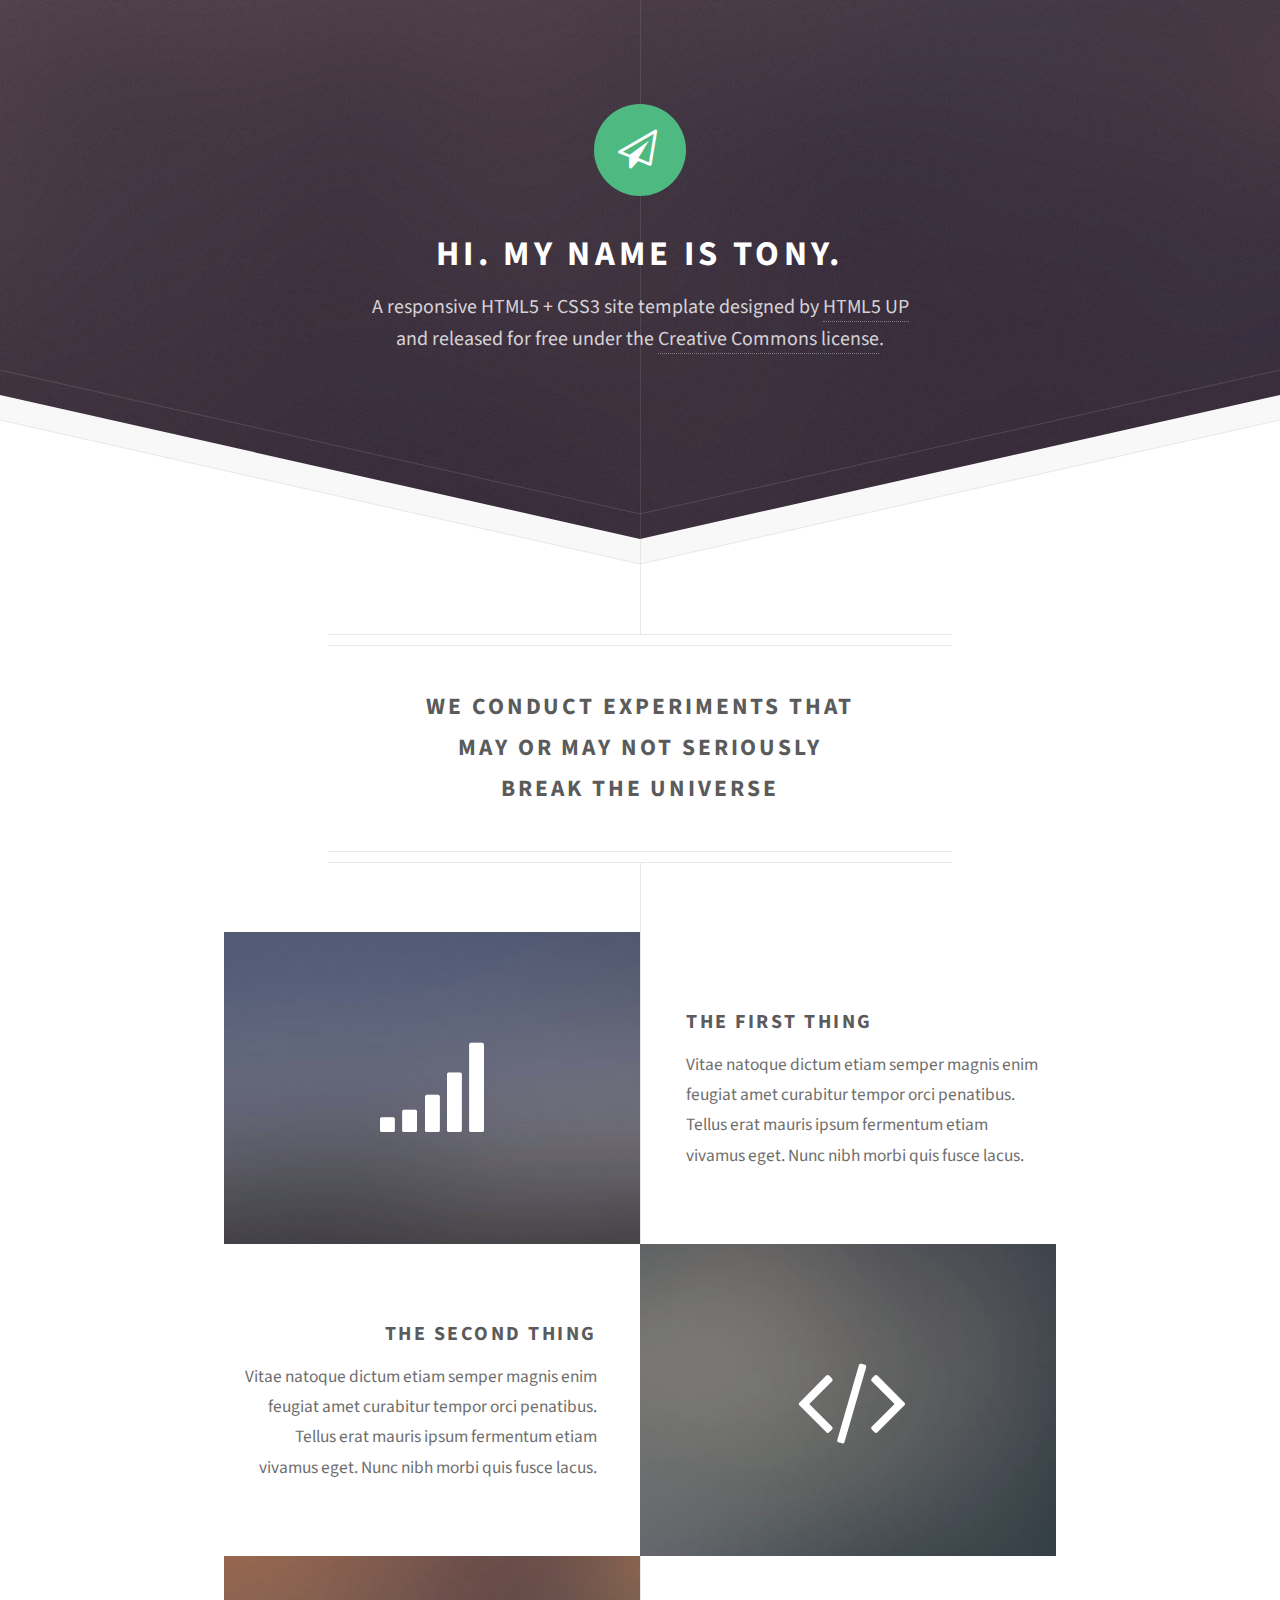
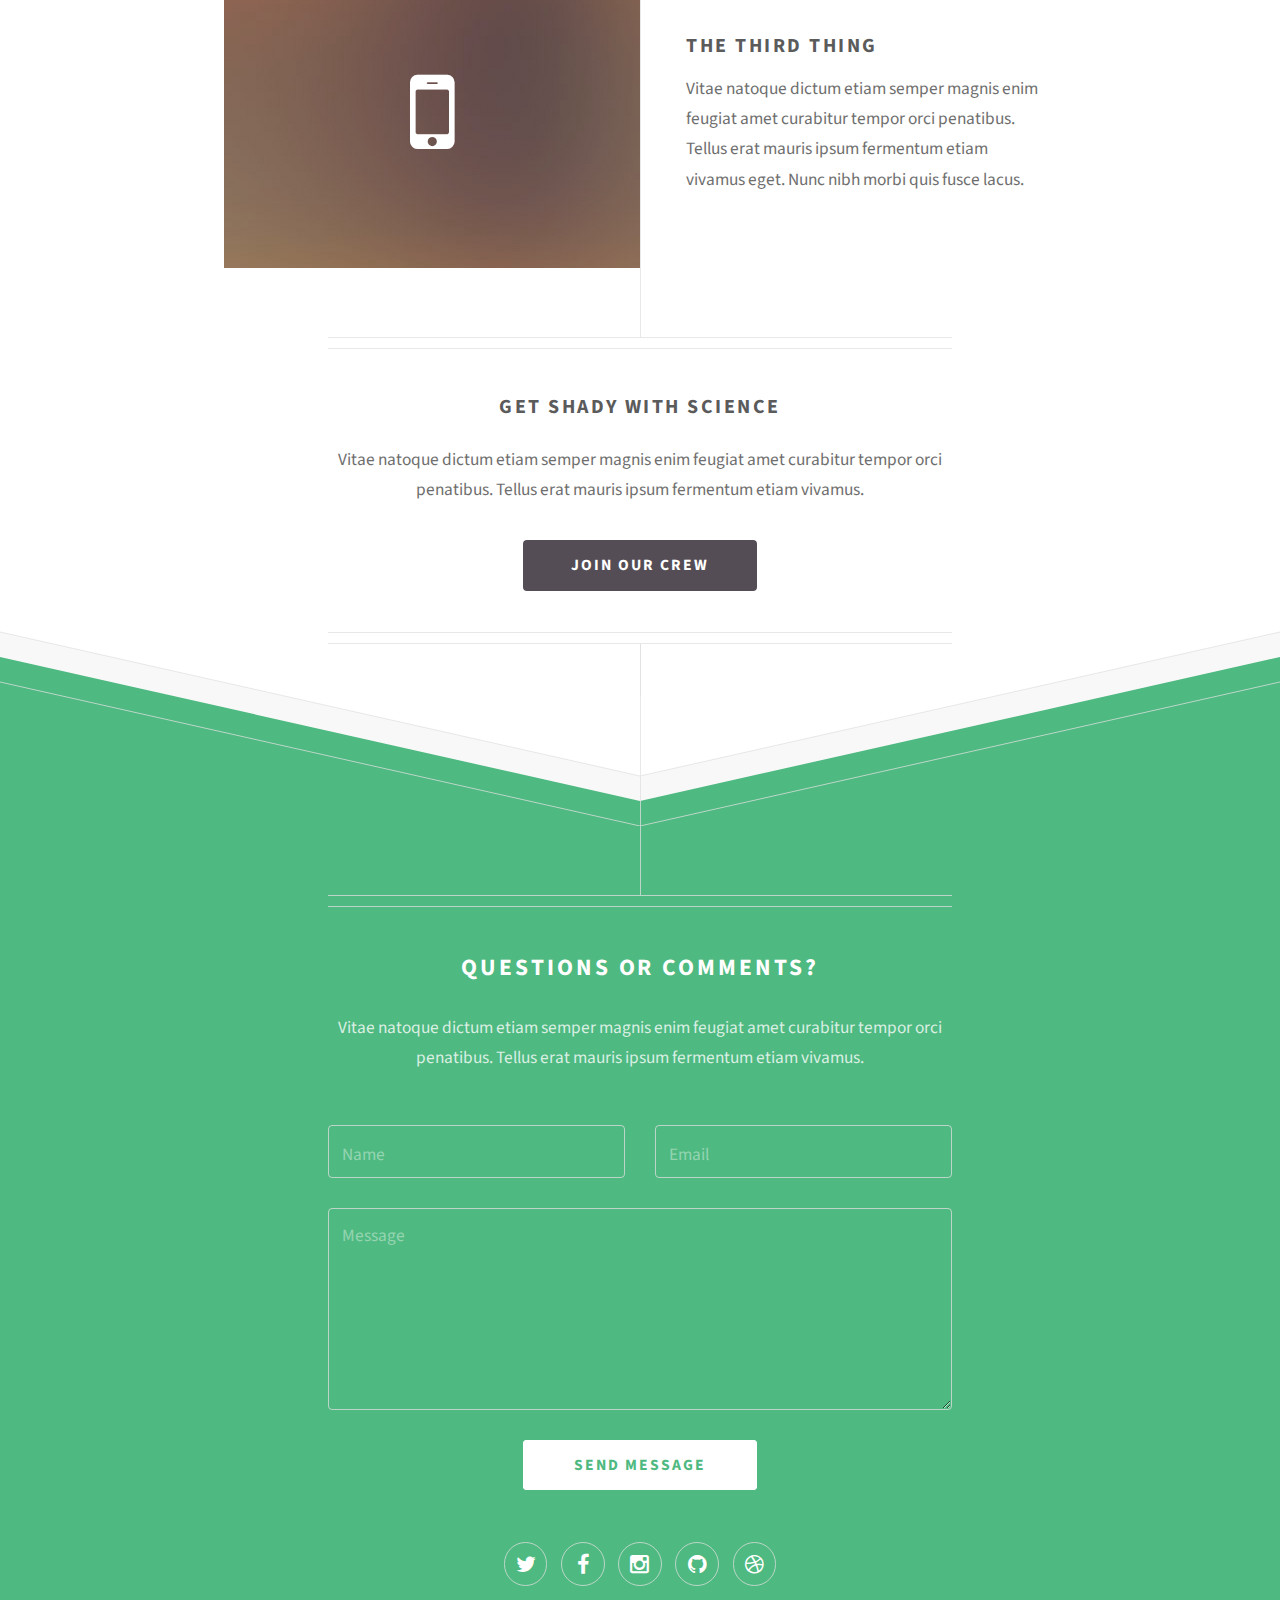
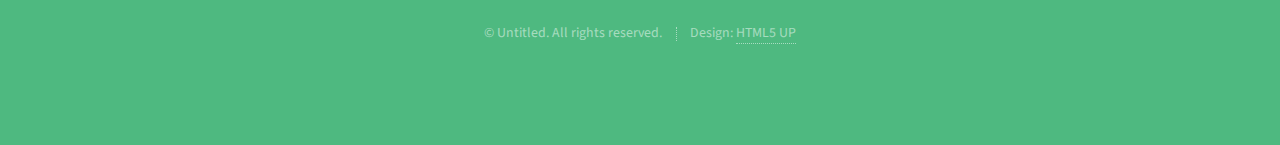
==== template/html5up-directive/index.html @ 20852377 "new theme folder" ====
<!DOCTYPE HTML>
<!--
	Directive by HTML5 UP
	html5up.net | @n33co
	Free for personal and commercial use under the CCA 3.0 license (html5up.net/license)
-->
<html>
	<head>
		<title>Tony Mu | Developer Who Cares</title>
		<meta charset="utf-8" />
		<meta name="viewport" content="width=device-width, initial-scale=1" />
		<!--[if lte IE 8]><script src="assets/js/ie/html5shiv.js"></script><![endif]-->
		<link rel="stylesheet" href="assets/css/main.css" />
		<!--[if lte IE 8]><link rel="stylesheet" href="assets/css/ie8.css" /><![endif]-->
	</head>
	<body>

		<!-- Header -->
			<div id="header">
				<span class="logo icon fa-paper-plane-o"></span>
				<h1>Hi. My name is Tony.</h1>
				<p>A responsive HTML5 + CSS3 site template designed by <a href="http://html5up.net">HTML5 UP</a>
				<br />
				and released for free under the <a href="http://html5up.net/license">Creative Commons license</a>.</p>
			</div>

		<!-- Main -->
			<div id="main">

				<header class="major container 75%">
					<h2>We conduct experiments that
					<br />
					may or may not seriously
					<br />
					break the universe</h2>
					<!--
					<p>Tellus erat mauris ipsum fermentum<br />
					etiam vivamus nunc nibh morbi.</p>
					-->
				</header>

				<div class="box alt container">
					<section class="feature left">
						<a href="#" class="image icon fa-signal"><img src="images/pic01.jpg" alt="" /></a>
						<div class="content">
							<h3>The First Thing</h3>
							<p>Vitae natoque dictum etiam semper magnis enim feugiat amet curabitur tempor orci penatibus. Tellus erat mauris ipsum fermentum etiam vivamus eget. Nunc nibh morbi quis fusce lacus.</p>
						</div>
					</section>
					<section class="feature right">
						<a href="#" class="image icon fa-code"><img src="images/pic02.jpg" alt="" /></a>
						<div class="content">
							<h3>The Second Thing</h3>
							<p>Vitae natoque dictum etiam semper magnis enim feugiat amet curabitur tempor orci penatibus. Tellus erat mauris ipsum fermentum etiam vivamus eget. Nunc nibh morbi quis fusce lacus.</p>
						</div>
					</section>
					<section class="feature left">
						<a href="#" class="image icon fa-mobile"><img src="images/pic03.jpg" alt="" /></a>
						<div class="content">
							<h3>The Third Thing</h3>
							<p>Vitae natoque dictum etiam semper magnis enim feugiat amet curabitur tempor orci penatibus. Tellus erat mauris ipsum fermentum etiam vivamus eget. Nunc nibh morbi quis fusce lacus.</p>
						</div>
					</section>
				</div>

				<!--
				<div class="box container">
					<header>
						<h2>A lot of generic stuff</h2>
					</header>
					<section>
						<header>
							<h3>Paragraph</h3>
							<p>This is the subtitle for this particular heading</p>
						</header>
						<p>Phasellus nisl nisl, varius id <sup>porttitor sed pellentesque</sup> ac orci. Pellentesque
						habitant <strong>strong</strong> tristique <b>bold</b> et netus <i>italic</i> malesuada <em>emphasized</em> ac turpis egestas. Morbi
						leo suscipit ut. Praesent <sub>id turpis vitae</sub> turpis pretium ultricies. Vestibulum sit
						amet risus elit.</p>
					</section>
					<section>
						<header>
							<h3>Blockquote</h3>
						</header>
						<blockquote>Fringilla nisl. Donec accumsan interdum nisi, quis tincidunt felis sagittis eget.
						tempus euismod. Vestibulum ante ipsum primis in faucibus.</blockquote>
					</section>
					<section>
						<header>
							<h3>Divider</h3>
						</header>
						<p>Donec consectetur vestibulum dolor et pulvinar. Etiam vel felis enim, at viverra
						ligula. Ut porttitor sagittis lorem, quis eleifend nisi ornare vel. Praesent nec orci
						facilisis leo magna. Cras sit amet urna eros, id egestas urna. Quisque aliquam
						tempus euismod. Vestibulum ante ipsum primis in faucibus orci luctus et ultrices
						posuere cubilia.</p>
						<hr />
						<p>Donec consectetur vestibulum dolor et pulvinar. Etiam vel felis enim, at viverra
						ligula. Ut porttitor sagittis lorem, quis eleifend nisi ornare vel. Praesent nec orci
						facilisis leo magna. Cras sit amet urna eros, id egestas urna. Quisque aliquam
						tempus euismod. Vestibulum ante ipsum primis in faucibus orci luctus et ultrices
						posuere cubilia.</p>
					</section>
					<section>
						<header>
							<h3>Unordered List</h3>
						</header>
						<ul class="default">
							<li>Donec consectetur vestibulum dolor et pulvinar. Etiam vel felis enim, at viverra ligula. Ut porttitor sagittis lorem, quis eleifend nisi ornare vel.</li>
							<li>Donec consectetur vestibulum dolor et pulvinar. Etiam vel felis enim, at viverra ligula. Ut porttitor sagittis lorem, quis eleifend nisi ornare vel.</li>
							<li>Donec consectetur vestibulum dolor et pulvinar. Etiam vel felis enim, at viverra ligula. Ut porttitor sagittis lorem, quis eleifend nisi ornare vel.</li>
							<li>Donec consectetur vestibulum dolor et pulvinar. Etiam vel felis enim, at viverra ligula. Ut porttitor sagittis lorem, quis eleifend nisi ornare vel.</li>
						</ul>
					</section>
					<section>
						<header>
							<h3>Ordered List</h3>
						</header>
						<ol class="default">
							<li>Donec consectetur vestibulum dolor et pulvinar. Etiam vel felis enim, at viverra ligula. Ut porttitor sagittis lorem, quis eleifend nisi ornare vel.</li>
							<li>Donec consectetur vestibulum dolor et pulvinar. Etiam vel felis enim, at viverra ligula. Ut porttitor sagittis lorem, quis eleifend nisi ornare vel.</li>
							<li>Donec consectetur vestibulum dolor et pulvinar. Etiam vel felis enim, at viverra ligula. Ut porttitor sagittis lorem, quis eleifend nisi ornare vel.</li>
							<li>Donec consectetur vestibulum dolor et pulvinar. Etiam vel felis enim, at viverra ligula. Ut porttitor sagittis lorem, quis eleifend nisi ornare vel.</li>
						</ol>
					</section>
					<section>
						<header>
							<h3>Table</h3>
						</header>
						<div class="table-wrapper">
							<table class="default">
								<thead>
									<tr>
										<th>ID</th>
										<th>Name</th>
										<th>Description</th>
										<th>Price</th>
									</tr>
								</thead>
								<tbody>
									<tr>
										<td>45815</td>
										<td>Something</td>
										<td>Ut porttitor sagittis lorem, quis eleifend nisi ornare vel.</td>
										<td>29.99</td>
									</tr>
									<tr>
										<td>24524</td>
										<td>Nothing</td>
										<td>Ut porttitor sagittis lorem, quis eleifend nisi ornare vel.</td>
										<td>19.99</td>
									</tr>
									<tr>
										<td>45815</td>
										<td>Something</td>
										<td>Ut porttitor sagittis lorem, quis eleifend nisi ornare vel.</td>
										<td>29.99</td>
									</tr>
									<tr>
										<td>24524</td>
										<td>Nothing</td>
										<td>Ut porttitor sagittis lorem, quis eleifend nisi ornare vel.</td>
										<td>19.99</td>
									</tr>
								</tbody>
								<tfoot>
									<tr>
										<td colspan="3"></td>
										<td>100.00</td>
									</tr>
								</tfoot>
							</table>
						</div>
					</section>
					<section>
						<header>
							<h3>Form</h3>
						</header>
						<form method="post" action="#">
							<div class="row">
								<div class="6u 12u(mobilep)">
									<label for="name">Name</label>
									<input class="text" type="text" name="name" id="name" value="" placeholder="John Doe" />
								</div>
								<div class="6u 12u(mobilep)">
									<label for="email">Email</label>
									<input class="text" type="text" name="email" id="email" value="" placeholder="johndoe@domain.tld" />
								</div>
							</div>
							<div class="row">
								<div class="12u">
									<label for="subject">Subject</label>
									<input class="text" type="text" name="subject" id="subject" value="" placeholder="Enter your subject" />
								</div>
							</div>
							<div class="row">
								<div class="12u">
									<label for="subject">Message</label>
									<textarea name="message" id="message" placeholder="Enter your message" rows="6"></textarea>
								</div>
							</div>
							<div class="row">
								<div class="12u">
									<ul class="actions">
										<li><input type="submit" value="Send" /></li>
										<li><input type="reset" value="Reset" class="alt" /></li>
									</ul>
								</div>
							</div>
						</form>
					</section>
				</div>
				-->

				<footer class="major container 75%">
					<h3>Get shady with science</h3>
					<p>Vitae natoque dictum etiam semper magnis enim feugiat amet curabitur tempor orci penatibus. Tellus erat mauris ipsum fermentum etiam vivamus.</p>
					<ul class="actions">
						<li><a href="#" class="button">Join our crew</a></li>
					</ul>
				</footer>

			</div>

		<!-- Footer -->
			<div id="footer">
				<div class="container 75%">

					<header class="major last">
						<h2>Questions or comments?</h2>
					</header>

					<p>Vitae natoque dictum etiam semper magnis enim feugiat amet curabitur tempor
					orci penatibus. Tellus erat mauris ipsum fermentum etiam vivamus.</p>

					<form method="post" action="#">
						<div class="row">
							<div class="6u 12u(mobilep)">
								<input type="text" name="name" placeholder="Name" />
							</div>
							<div class="6u 12u(mobilep)">
								<input type="email" name="email" placeholder="Email" />
							</div>
						</div>
						<div class="row">
							<div class="12u">
								<textarea name="message" placeholder="Message" rows="6"></textarea>
							</div>
						</div>
						<div class="row">
							<div class="12u">
								<ul class="actions">
									<li><input type="submit" value="Send Message" /></li>
								</ul>
							</div>
						</div>
					</form>

					<ul class="icons">
						<li><a href="#" class="icon fa-twitter"><span class="label">Twitter</span></a></li>
						<li><a href="#" class="icon fa-facebook"><span class="label">Facebook</span></a></li>
						<li><a href="#" class="icon fa-instagram"><span class="label">Instagram</span></a></li>
						<li><a href="#" class="icon fa-github"><span class="label">Github</span></a></li>
						<li><a href="#" class="icon fa-dribbble"><span class="label">Dribbble</span></a></li>
					</ul>

					<ul class="copyright">
						<li>&copy; Untitled. All rights reserved.</li><li>Design: <a href="http://html5up.net">HTML5 UP</a></li>
					</ul>

				</div>
			</div>

		<!-- Scripts -->
			<script src="assets/js/jquery.min.js"></script>
			<script src="assets/js/skel.min.js"></script>
			<script src="assets/js/util.js"></script>
			<!--[if lte IE 8]><script src="assets/js/ie/respond.min.js"></script><![endif]-->
			<script src="assets/js/main.js"></script>

	</body>
</html>
---- template/html5up-directive/assets/css/main.css ----
@import url("font-awesome.min.css");
@import url("http://fonts.googleapis.com/css?family=Source+Sans+Pro:300,300italic,400,400italic,600,600italic,700,700italic");

/*
	Directive by HTML5 UP
	html5up.net | @n33co
	Free for personal and commercial use under the CCA 3.0 license (html5up.net/license)
*/

/* Reset */

	html, body, div, span, applet, object, iframe, h1, h2, h3, h4, h5, h6, p, blockquote, pre, a, abbr, acronym, address, big, cite, code, del, dfn, em, img, ins, kbd, q, s, samp, small, strike, strong, sub, sup, tt, var, b, u, i, center, dl, dt, dd, ol, ul, li, fieldset, form, label, legend, table, caption, tbody, tfoot, thead, tr, th, td, article, aside, canvas, details, embed, figure, figcaption, footer, header, hgroup, menu, nav, output, ruby, section, summary, time, mark, audio, video {
		margin: 0;
		padding: 0;
		border: 0;
		font-size: 100%;
		font: inherit;
		vertical-align: baseline;
	}

	article, aside, details, figcaption, figure, footer, header, hgroup, menu, nav, section {
		display: block;
	}

	body {
		line-height: 1;
	}

	ol, ul {
		list-style: none;
	}

	blockquote, q {
		quotes: none;
	}

	blockquote:before, blockquote:after, q:before, q:after {
		content: '';
		content: none;
	}

	table {
		border-collapse: collapse;
		border-spacing: 0;
	}

	body {
		-webkit-text-size-adjust: none;
	}

/* Box Model */

	*, *:before, *:after {
		-moz-box-sizing: border-box;
		-webkit-box-sizing: border-box;
		box-sizing: border-box;
	}

/* Containers */

	.container {
		margin-left: auto;
		margin-right: auto;
	}

	.container.\31 25\25 {
		width: 100%;
		max-width: 63.75em;
		min-width: 51em;
	}

	.container.\37 5\25 {
		width: 38.25em;
	}

	.container.\35 0\25 {
		width: 25.5em;
	}

	.container.\32 5\25 {
		width: 12.75em;
	}

	.container {
		width: 51em;
	}

	@media screen and (max-width: 1680px) {

		.container.\31 25\25 {
			width: 100%;
			max-width: 63.75em;
			min-width: 51em;
		}

		.container.\37 5\25 {
			width: 38.25em;
		}

		.container.\35 0\25 {
			width: 25.5em;
		}

		.container.\32 5\25 {
			width: 12.75em;
		}

		.container {
			width: 51em;
		}

	}

	@media screen and (max-width: 1280px) {

		.container.\31 25\25 {
			width: 100%;
			max-width: 60em;
			min-width: 48em;
		}

		.container.\37 5\25 {
			width: 36em;
		}

		.container.\35 0\25 {
			width: 24em;
		}

		.container.\32 5\25 {
			width: 12em;
		}

		.container {
			width: 48em;
		}

	}

	@media screen and (max-width: 980px) {

		.container.\31 25\25 {
			width: 100%;
			max-width: 118.75%;
			min-width: 95%;
		}

		.container.\37 5\25 {
			width: 71.25%;
		}

		.container.\35 0\25 {
			width: 47.5%;
		}

		.container.\32 5\25 {
			width: 23.75%;
		}

		.container {
			width: 95%;
		}

	}

	@media screen and (max-width: 840px) {

		.container.\31 25\25 {
			width: 100%;
			max-width: 118.75%;
			min-width: 95%;
		}

		.container.\37 5\25 {
			width: 71.25%;
		}

		.container.\35 0\25 {
			width: 47.5%;
		}

		.container.\32 5\25 {
			width: 23.75%;
		}

		.container {
			width: 95% !important;
		}

	}

	@media screen and (max-width: 736px) {

		.container.\31 25\25 {
			width: 100%;
			max-width: 112.5%;
			min-width: 90%;
		}

		.container.\37 5\25 {
			width: 67.5%;
		}

		.container.\35 0\25 {
			width: 45%;
		}

		.container.\32 5\25 {
			width: 22.5%;
		}

		.container {
			width: 90% !important;
		}

	}

	@media screen and (max-width: 480px) {

		.container.\31 25\25 {
			width: 100%;
			max-width: 125%;
			min-width: 100%;
		}

		.container.\37 5\25 {
			width: 75%;
		}

		.container.\35 0\25 {
			width: 50%;
		}

		.container.\32 5\25 {
			width: 25%;
		}

		.container {
			width: 100% !important;
		}

	}

/* Grid */

	.row {
		border-bottom: solid 1px transparent;
		-moz-box-sizing: border-box;
		-webkit-box-sizing: border-box;
		box-sizing: border-box;
	}

	.row > * {
		float: left;
		-moz-box-sizing: border-box;
		-webkit-box-sizing: border-box;
		box-sizing: border-box;
	}

	.row:after, .row:before {
		content: '';
		display: block;
		clear: both;
		height: 0;
	}

	.row.uniform > * > :first-child {
		margin-top: 0;
	}

	.row.uniform > * > :last-child {
		margin-bottom: 0;
	}

	.row.\30 \25 > * {
		padding: 0px 0 0 0px;
	}

	.row.\30 \25 {
		margin: 0px 0 -1px 0px;
	}

	.row.uniform.\30 \25 > * {
		padding: 0px 0 0 0px;
	}

	.row.uniform.\30 \25 {
		margin: 0px 0 -1px 0px;
	}

	.row > * {
		padding: 30px 0 0 30px;
	}

	.row {
		margin: -30px 0 -1px -30px;
	}

	.row.uniform > * {
		padding: 30px 0 0 30px;
	}

	.row.uniform {
		margin: -30px 0 -1px -30px;
	}

	.row.\32 00\25 > * {
		padding: 60px 0 0 60px;
	}

	.row.\32 00\25 {
		margin: -60px 0 -1px -60px;
	}

	.row.uniform.\32 00\25 > * {
		padding: 60px 0 0 60px;
	}

	.row.uniform.\32 00\25 {
		margin: -60px 0 -1px -60px;
	}

	.row.\31 50\25 > * {
		padding: 45px 0 0 45px;
	}

	.row.\31 50\25 {
		margin: -45px 0 -1px -45px;
	}

	.row.uniform.\31 50\25 > * {
		padding: 45px 0 0 45px;
	}

	.row.uniform.\31 50\25 {
		margin: -45px 0 -1px -45px;
	}

	.row.\35 0\25 > * {
		padding: 15px 0 0 15px;
	}

	.row.\35 0\25 {
		margin: -15px 0 -1px -15px;
	}

	.row.uniform.\35 0\25 > * {
		padding: 15px 0 0 15px;
	}

	.row.uniform.\35 0\25 {
		margin: -15px 0 -1px -15px;
	}

	.row.\32 5\25 > * {
		padding: 7.5px 0 0 7.5px;
	}

	.row.\32 5\25 {
		margin: -7.5px 0 -1px -7.5px;
	}

	.row.uniform.\32 5\25 > * {
		padding: 7.5px 0 0 7.5px;
	}

	.row.uniform.\32 5\25 {
		margin: -7.5px 0 -1px -7.5px;
	}

	.\31 2u, .\31 2u\24 {
		width: 100%;
		clear: none;
		margin-left: 0;
	}

	.\31 1u, .\31 1u\24 {
		width: 91.6666666667%;
		clear: none;
		margin-left: 0;
	}

	.\31 0u, .\31 0u\24 {
		width: 83.3333333333%;
		clear: none;
		margin-left: 0;
	}

	.\39 u, .\39 u\24 {
		width: 75%;
		clear: none;
		margin-left: 0;
	}

	.\38 u, .\38 u\24 {
		width: 66.6666666667%;
		clear: none;
		margin-left: 0;
	}

	.\37 u, .\37 u\24 {
		width: 58.3333333333%;
		clear: none;
		margin-left: 0;
	}

	.\36 u, .\36 u\24 {
		width: 50%;
		clear: none;
		margin-left: 0;
	}

	.\35 u, .\35 u\24 {
		width: 41.6666666667%;
		clear: none;
		margin-left: 0;
	}

	.\34 u, .\34 u\24 {
		width: 33.3333333333%;
		clear: none;
		margin-left: 0;
	}

	.\33 u, .\33 u\24 {
		width: 25%;
		clear: none;
		margin-left: 0;
	}

	.\32 u, .\32 u\24 {
		width: 16.6666666667%;
		clear: none;
		margin-left: 0;
	}

	.\31 u, .\31 u\24 {
		width: 8.3333333333%;
		clear: none;
		margin-left: 0;
	}

	.\31 2u\24 + *,
	.\31 1u\24 + *,
	.\31 0u\24 + *,
	.\39 u\24 + *,
	.\38 u\24 + *,
	.\37 u\24 + *,
	.\36 u\24 + *,
	.\35 u\24 + *,
	.\34 u\24 + *,
	.\33 u\24 + *,
	.\32 u\24 + *,
	.\31 u\24 + * {
		clear: left;
	}

	.\-11u {
		margin-left: 91.66667%;
	}

	.\-10u {
		margin-left: 83.33333%;
	}

	.\-9u {
		margin-left: 75%;
	}

	.\-8u {
		margin-left: 66.66667%;
	}

	.\-7u {
		margin-left: 58.33333%;
	}

	.\-6u {
		margin-left: 50%;
	}

	.\-5u {
		margin-left: 41.66667%;
	}

	.\-4u {
		margin-left: 33.33333%;
	}

	.\-3u {
		margin-left: 25%;
	}

	.\-2u {
		margin-left: 16.66667%;
	}

	.\-1u {
		margin-left: 8.33333%;
	}

	@media screen and (max-width: 1680px) {

		.row > * {
			padding: 30px 0 0 30px;
		}

		.row {
			margin: -30px 0 -1px -30px;
		}

		.row.uniform > * {
			padding: 30px 0 0 30px;
		}

		.row.uniform {
			margin: -30px 0 -1px -30px;
		}

		.row.\32 00\25 > * {
			padding: 60px 0 0 60px;
		}

		.row.\32 00\25 {
			margin: -60px 0 -1px -60px;
		}

		.row.uniform.\32 00\25 > * {
			padding: 60px 0 0 60px;
		}

		.row.uniform.\32 00\25 {
			margin: -60px 0 -1px -60px;
		}

		.row.\31 50\25 > * {
			padding: 45px 0 0 45px;
		}

		.row.\31 50\25 {
			margin: -45px 0 -1px -45px;
		}

		.row.uniform.\31 50\25 > * {
			padding: 45px 0 0 45px;
		}

		.row.uniform.\31 50\25 {
			margin: -45px 0 -1px -45px;
		}

		.row.\35 0\25 > * {
			padding: 15px 0 0 15px;
		}

		.row.\35 0\25 {
			margin: -15px 0 -1px -15px;
		}

		.row.uniform.\35 0\25 > * {
			padding: 15px 0 0 15px;
		}

		.row.uniform.\35 0\25 {
			margin: -15px 0 -1px -15px;
		}

		.row.\32 5\25 > * {
			padding: 7.5px 0 0 7.5px;
		}

		.row.\32 5\25 {
			margin: -7.5px 0 -1px -7.5px;
		}

		.row.uniform.\32 5\25 > * {
			padding: 7.5px 0 0 7.5px;
		}

		.row.uniform.\32 5\25 {
			margin: -7.5px 0 -1px -7.5px;
		}

		.\31 2u\28wide\29, .\31 2u\24\28wide\29 {
			width: 100%;
			clear: none;
			margin-left: 0;
		}

		.\31 1u\28wide\29, .\31 1u\24\28wide\29 {
			width: 91.6666666667%;
			clear: none;
			margin-left: 0;
		}

		.\31 0u\28wide\29, .\31 0u\24\28wide\29 {
			width: 83.3333333333%;
			clear: none;
			margin-left: 0;
		}

		.\39 u\28wide\29, .\39 u\24\28wide\29 {
			width: 75%;
			clear: none;
			margin-left: 0;
		}

		.\38 u\28wide\29, .\38 u\24\28wide\29 {
			width: 66.6666666667%;
			clear: none;
			margin-left: 0;
		}

		.\37 u\28wide\29, .\37 u\24\28wide\29 {
			width: 58.3333333333%;
			clear: none;
			margin-left: 0;
		}

		.\36 u\28wide\29, .\36 u\24\28wide\29 {
			width: 50%;
			clear: none;
			margin-left: 0;
		}

		.\35 u\28wide\29, .\35 u\24\28wide\29 {
			width: 41.6666666667%;
			clear: none;
			margin-left: 0;
		}

		.\34 u\28wide\29, .\34 u\24\28wide\29 {
			width: 33.3333333333%;
			clear: none;
			margin-left: 0;
		}

		.\33 u\28wide\29, .\33 u\24\28wide\29 {
			width: 25%;
			clear: none;
			margin-left: 0;
		}

		.\32 u\28wide\29, .\32 u\24\28wide\29 {
			width: 16.6666666667%;
			clear: none;
			margin-left: 0;
		}

		.\31 u\28wide\29, .\31 u\24\28wide\29 {
			width: 8.3333333333%;
			clear: none;
			margin-left: 0;
		}

		.\31 2u\24\28wide\29 + *,
		.\31 1u\24\28wide\29 + *,
		.\31 0u\24\28wide\29 + *,
		.\39 u\24\28wide\29 + *,
		.\38 u\24\28wide\29 + *,
		.\37 u\24\28wide\29 + *,
		.\36 u\24\28wide\29 + *,
		.\35 u\24\28wide\29 + *,
		.\34 u\24\28wide\29 + *,
		.\33 u\24\28wide\29 + *,
		.\32 u\24\28wide\29 + *,
		.\31 u\24\28wide\29 + * {
			clear: left;
		}

		.\-11u\28wide\29 {
			margin-left: 91.66667%;
		}

		.\-10u\28wide\29 {
			margin-left: 83.33333%;
		}

		.\-9u\28wide\29 {
			margin-left: 75%;
		}

		.\-8u\28wide\29 {
			margin-left: 66.66667%;
		}

		.\-7u\28wide\29 {
			margin-left: 58.33333%;
		}

		.\-6u\28wide\29 {
			margin-left: 50%;
		}

		.\-5u\28wide\29 {
			margin-left: 41.66667%;
		}

		.\-4u\28wide\29 {
			margin-left: 33.33333%;
		}

		.\-3u\28wide\29 {
			margin-left: 25%;
		}

		.\-2u\28wide\29 {
			margin-left: 16.66667%;
		}

		.\-1u\28wide\29 {
			margin-left: 8.33333%;
		}

	}

	@media screen and (max-width: 1280px) {

		.row > * {
			padding: 30px 0 0 30px;
		}

		.row {
			margin: -30px 0 -1px -30px;
		}

		.row.uniform > * {
			padding: 30px 0 0 30px;
		}

		.row.uniform {
			margin: -30px 0 -1px -30px;
		}

		.row.\32 00\25 > * {
			padding: 60px 0 0 60px;
		}

		.row.\32 00\25 {
			margin: -60px 0 -1px -60px;
		}

		.row.uniform.\32 00\25 > * {
			padding: 60px 0 0 60px;
		}

		.row.uniform.\32 00\25 {
			margin: -60px 0 -1px -60px;
		}

		.row.\31 50\25 > * {
			padding: 45px 0 0 45px;
		}

		.row.\31 50\25 {
			margin: -45px 0 -1px -45px;
		}

		.row.uniform.\31 50\25 > * {
			padding: 45px 0 0 45px;
		}

		.row.uniform.\31 50\25 {
			margin: -45px 0 -1px -45px;
		}

		.row.\35 0\25 > * {
			padding: 15px 0 0 15px;
		}

		.row.\35 0\25 {
			margin: -15px 0 -1px -15px;
		}

		.row.uniform.\35 0\25 > * {
			padding: 15px 0 0 15px;
		}

		.row.uniform.\35 0\25 {
			margin: -15px 0 -1px -15px;
		}

		.row.\32 5\25 > * {
			padding: 7.5px 0 0 7.5px;
		}

		.row.\32 5\25 {
			margin: -7.5px 0 -1px -7.5px;
		}

		.row.uniform.\32 5\25 > * {
			padding: 7.5px 0 0 7.5px;
		}

		.row.uniform.\32 5\25 {
			margin: -7.5px 0 -1px -7.5px;
		}

		.\31 2u\28normal\29, .\31 2u\24\28normal\29 {
			width: 100%;
			clear: none;
			margin-left: 0;
		}

		.\31 1u\28normal\29, .\31 1u\24\28normal\29 {
			width: 91.6666666667%;
			clear: none;
			margin-left: 0;
		}

		.\31 0u\28normal\29, .\31 0u\24\28normal\29 {
			width: 83.3333333333%;
			clear: none;
			margin-left: 0;
		}

		.\39 u\28normal\29, .\39 u\24\28normal\29 {
			width: 75%;
			clear: none;
			margin-left: 0;
		}

		.\38 u\28normal\29, .\38 u\24\28normal\29 {
			width: 66.6666666667%;
			clear: none;
			margin-left: 0;
		}

		.\37 u\28normal\29, .\37 u\24\28normal\29 {
			width: 58.3333333333%;
			clear: none;
			margin-left: 0;
		}

		.\36 u\28normal\29, .\36 u\24\28normal\29 {
			width: 50%;
			clear: none;
			margin-left: 0;
		}

		.\35 u\28normal\29, .\35 u\24\28normal\29 {
			width: 41.6666666667%;
			clear: none;
			margin-left: 0;
		}

		.\34 u\28normal\29, .\34 u\24\28normal\29 {
			width: 33.3333333333%;
			clear: none;
			margin-left: 0;
		}

		.\33 u\28normal\29, .\33 u\24\28normal\29 {
			width: 25%;
			clear: none;
			margin-left: 0;
		}

		.\32 u\28normal\29, .\32 u\24\28normal\29 {
			width: 16.6666666667%;
			clear: none;
			margin-left: 0;
		}

		.\31 u\28normal\29, .\31 u\24\28normal\29 {
			width: 8.3333333333%;
			clear: none;
			margin-left: 0;
		}

		.\31 2u\24\28normal\29 + *,
		.\31 1u\24\28normal\29 + *,
		.\31 0u\24\28normal\29 + *,
		.\39 u\24\28normal\29 + *,
		.\38 u\24\28normal\29 + *,
		.\37 u\24\28normal\29 + *,
		.\36 u\24\28normal\29 + *,
		.\35 u\24\28normal\29 + *,
		.\34 u\24\28normal\29 + *,
		.\33 u\24\28normal\29 + *,
		.\32 u\24\28normal\29 + *,
		.\31 u\24\28normal\29 + * {
			clear: left;
		}

		.\-11u\28normal\29 {
			margin-left: 91.66667%;
		}

		.\-10u\28normal\29 {
			margin-left: 83.33333%;
		}

		.\-9u\28normal\29 {
			margin-left: 75%;
		}

		.\-8u\28normal\29 {
			margin-left: 66.66667%;
		}

		.\-7u\28normal\29 {
			margin-left: 58.33333%;
		}

		.\-6u\28normal\29 {
			margin-left: 50%;
		}

		.\-5u\28normal\29 {
			margin-left: 41.66667%;
		}

		.\-4u\28normal\29 {
			margin-left: 33.33333%;
		}

		.\-3u\28normal\29 {
			margin-left: 25%;
		}

		.\-2u\28normal\29 {
			margin-left: 16.66667%;
		}

		.\-1u\28normal\29 {
			margin-left: 8.33333%;
		}

	}

	@media screen and (max-width: 980px) {

		.row > * {
			padding: 30px 0 0 30px;
		}

		.row {
			margin: -30px 0 -1px -30px;
		}

		.row.uniform > * {
			padding: 30px 0 0 30px;
		}

		.row.uniform {
			margin: -30px 0 -1px -30px;
		}

		.row.\32 00\25 > * {
			padding: 60px 0 0 60px;
		}

		.row.\32 00\25 {
			margin: -60px 0 -1px -60px;
		}

		.row.uniform.\32 00\25 > * {
			padding: 60px 0 0 60px;
		}

		.row.uniform.\32 00\25 {
			margin: -60px 0 -1px -60px;
		}

		.row.\31 50\25 > * {
			padding: 45px 0 0 45px;
		}

		.row.\31 50\25 {
			margin: -45px 0 -1px -45px;
		}

		.row.uniform.\31 50\25 > * {
			padding: 45px 0 0 45px;
		}

		.row.uniform.\31 50\25 {
			margin: -45px 0 -1px -45px;
		}

		.row.\35 0\25 > * {
			padding: 15px 0 0 15px;
		}

		.row.\35 0\25 {
			margin: -15px 0 -1px -15px;
		}

		.row.uniform.\35 0\25 > * {
			padding: 15px 0 0 15px;
		}

		.row.uniform.\35 0\25 {
			margin: -15px 0 -1px -15px;
		}

		.row.\32 5\25 > * {
			padding: 7.5px 0 0 7.5px;
		}

		.row.\32 5\25 {
			margin: -7.5px 0 -1px -7.5px;
		}

		.row.uniform.\32 5\25 > * {
			padding: 7.5px 0 0 7.5px;
		}

		.row.uniform.\32 5\25 {
			margin: -7.5px 0 -1px -7.5px;
		}

		.\31 2u\28narrow\29, .\31 2u\24\28narrow\29 {
			width: 100%;
			clear: none;
			margin-left: 0;
		}

		.\31 1u\28narrow\29, .\31 1u\24\28narrow\29 {
			width: 91.6666666667%;
			clear: none;
			margin-left: 0;
		}

		.\31 0u\28narrow\29, .\31 0u\24\28narrow\29 {
			width: 83.3333333333%;
			clear: none;
			margin-left: 0;
		}

		.\39 u\28narrow\29, .\39 u\24\28narrow\29 {
			width: 75%;
			clear: none;
			margin-left: 0;
		}

		.\38 u\28narrow\29, .\38 u\24\28narrow\29 {
			width: 66.6666666667%;
			clear: none;
			margin-left: 0;
		}

		.\37 u\28narrow\29, .\37 u\24\28narrow\29 {
			width: 58.3333333333%;
			clear: none;
			margin-left: 0;
		}

		.\36 u\28narrow\29, .\36 u\24\28narrow\29 {
			width: 50%;
			clear: none;
			margin-left: 0;
		}

		.\35 u\28narrow\29, .\35 u\24\28narrow\29 {
			width: 41.6666666667%;
			clear: none;
			margin-left: 0;
		}

		.\34 u\28narrow\29, .\34 u\24\28narrow\29 {
			width: 33.3333333333%;
			clear: none;
			margin-left: 0;
		}

		.\33 u\28narrow\29, .\33 u\24\28narrow\29 {
			width: 25%;
			clear: none;
			margin-left: 0;
		}

		.\32 u\28narrow\29, .\32 u\24\28narrow\29 {
			width: 16.6666666667%;
			clear: none;
			margin-left: 0;
		}

		.\31 u\28narrow\29, .\31 u\24\28narrow\29 {
			width: 8.3333333333%;
			clear: none;
			margin-left: 0;
		}

		.\31 2u\24\28narrow\29 + *,
		.\31 1u\24\28narrow\29 + *,
		.\31 0u\24\28narrow\29 + *,
		.\39 u\24\28narrow\29 + *,
		.\38 u\24\28narrow\29 + *,
		.\37 u\24\28narrow\29 + *,
		.\36 u\24\28narrow\29 + *,
		.\35 u\24\28narrow\29 + *,
		.\34 u\24\28narrow\29 + *,
		.\33 u\24\28narrow\29 + *,
		.\32 u\24\28narrow\29 + *,
		.\31 u\24\28narrow\29 + * {
			clear: left;
		}

		.\-11u\28narrow\29 {
			margin-left: 91.66667%;
		}

		.\-10u\28narrow\29 {
			margin-left: 83.33333%;
		}

		.\-9u\28narrow\29 {
			margin-left: 75%;
		}

		.\-8u\28narrow\29 {
			margin-left: 66.66667%;
		}

		.\-7u\28narrow\29 {
			margin-left: 58.33333%;
		}

		.\-6u\28narrow\29 {
			margin-left: 50%;
		}

		.\-5u\28narrow\29 {
			margin-left: 41.66667%;
		}

		.\-4u\28narrow\29 {
			margin-left: 33.33333%;
		}

		.\-3u\28narrow\29 {
			margin-left: 25%;
		}

		.\-2u\28narrow\29 {
			margin-left: 16.66667%;
		}

		.\-1u\28narrow\29 {
			margin-left: 8.33333%;
		}

	}

	@media screen and (max-width: 840px) {

		.row > * {
			padding: 20px 0 0 20px;
		}

		.row {
			margin: -20px 0 -1px -20px;
		}

		.row.uniform > * {
			padding: 20px 0 0 20px;
		}

		.row.uniform {
			margin: -20px 0 -1px -20px;
		}

		.row.\32 00\25 > * {
			padding: 40px 0 0 40px;
		}

		.row.\32 00\25 {
			margin: -40px 0 -1px -40px;
		}

		.row.uniform.\32 00\25 > * {
			padding: 40px 0 0 40px;
		}

		.row.uniform.\32 00\25 {
			margin: -40px 0 -1px -40px;
		}

		.row.\31 50\25 > * {
			padding: 30px 0 0 30px;
		}

		.row.\31 50\25 {
			margin: -30px 0 -1px -30px;
		}

		.row.uniform.\31 50\25 > * {
			padding: 30px 0 0 30px;
		}

		.row.uniform.\31 50\25 {
			margin: -30px 0 -1px -30px;
		}

		.row.\35 0\25 > * {
			padding: 10px 0 0 10px;
		}

		.row.\35 0\25 {
			margin: -10px 0 -1px -10px;
		}

		.row.uniform.\35 0\25 > * {
			padding: 10px 0 0 10px;
		}

		.row.uniform.\35 0\25 {
			margin: -10px 0 -1px -10px;
		}

		.row.\32 5\25 > * {
			padding: 5px 0 0 5px;
		}

		.row.\32 5\25 {
			margin: -5px 0 -1px -5px;
		}

		.row.uniform.\32 5\25 > * {
			padding: 5px 0 0 5px;
		}

		.row.uniform.\32 5\25 {
			margin: -5px 0 -1px -5px;
		}

		.\31 2u\28narrower\29, .\31 2u\24\28narrower\29 {
			width: 100%;
			clear: none;
			margin-left: 0;
		}

		.\31 1u\28narrower\29, .\31 1u\24\28narrower\29 {
			width: 91.6666666667%;
			clear: none;
			margin-left: 0;
		}

		.\31 0u\28narrower\29, .\31 0u\24\28narrower\29 {
			width: 83.3333333333%;
			clear: none;
			margin-left: 0;
		}

		.\39 u\28narrower\29, .\39 u\24\28narrower\29 {
			width: 75%;
			clear: none;
			margin-left: 0;
		}

		.\38 u\28narrower\29, .\38 u\24\28narrower\29 {
			width: 66.6666666667%;
			clear: none;
			margin-left: 0;
		}

		.\37 u\28narrower\29, .\37 u\24\28narrower\29 {
			width: 58.3333333333%;
			clear: none;
			margin-left: 0;
		}

		.\36 u\28narrower\29, .\36 u\24\28narrower\29 {
			width: 50%;
			clear: none;
			margin-left: 0;
		}

		.\35 u\28narrower\29, .\35 u\24\28narrower\29 {
			width: 41.6666666667%;
			clear: none;
			margin-left: 0;
		}

		.\34 u\28narrower\29, .\34 u\24\28narrower\29 {
			width: 33.3333333333%;
			clear: none;
			margin-left: 0;
		}

		.\33 u\28narrower\29, .\33 u\24\28narrower\29 {
			width: 25%;
			clear: none;
			margin-left: 0;
		}

		.\32 u\28narrower\29, .\32 u\24\28narrower\29 {
			width: 16.6666666667%;
			clear: none;
			margin-left: 0;
		}

		.\31 u\28narrower\29, .\31 u\24\28narrower\29 {
			width: 8.3333333333%;
			clear: none;
			margin-left: 0;
		}

		.\31 2u\24\28narrower\29 + *,
		.\31 1u\24\28narrower\29 + *,
		.\31 0u\24\28narrower\29 + *,
		.\39 u\24\28narrower\29 + *,
		.\38 u\24\28narrower\29 + *,
		.\37 u\24\28narrower\29 + *,
		.\36 u\24\28narrower\29 + *,
		.\35 u\24\28narrower\29 + *,
		.\34 u\24\28narrower\29 + *,
		.\33 u\24\28narrower\29 + *,
		.\32 u\24\28narrower\29 + *,
		.\31 u\24\28narrower\29 + * {
			clear: left;
		}

		.\-11u\28narrower\29 {
			margin-left: 91.66667%;
		}

		.\-10u\28narrower\29 {
			margin-left: 83.33333%;
		}

		.\-9u\28narrower\29 {
			margin-left: 75%;
		}

		.\-8u\28narrower\29 {
			margin-left: 66.66667%;
		}

		.\-7u\28narrower\29 {
			margin-left: 58.33333%;
		}

		.\-6u\28narrower\29 {
			margin-left: 50%;
		}

		.\-5u\28narrower\29 {
			margin-left: 41.66667%;
		}

		.\-4u\28narrower\29 {
			margin-left: 33.33333%;
		}

		.\-3u\28narrower\29 {
			margin-left: 25%;
		}

		.\-2u\28narrower\29 {
			margin-left: 16.66667%;
		}

		.\-1u\28narrower\29 {
			margin-left: 8.33333%;
		}

	}

	@media screen and (max-width: 736px) {

		.row > * {
			padding: 20px 0 0 20px;
		}

		.row {
			margin: -20px 0 -1px -20px;
		}

		.row.uniform > * {
			padding: 20px 0 0 20px;
		}

		.row.uniform {
			margin: -20px 0 -1px -20px;
		}

		.row.\32 00\25 > * {
			padding: 40px 0 0 40px;
		}

		.row.\32 00\25 {
			margin: -40px 0 -1px -40px;
		}

		.row.uniform.\32 00\25 > * {
			padding: 40px 0 0 40px;
		}

		.row.uniform.\32 00\25 {
			margin: -40px 0 -1px -40px;
		}

		.row.\31 50\25 > * {
			padding: 30px 0 0 30px;
		}

		.row.\31 50\25 {
			margin: -30px 0 -1px -30px;
		}

		.row.uniform.\31 50\25 > * {
			padding: 30px 0 0 30px;
		}

		.row.uniform.\31 50\25 {
			margin: -30px 0 -1px -30px;
		}

		.row.\35 0\25 > * {
			padding: 10px 0 0 10px;
		}

		.row.\35 0\25 {
			margin: -10px 0 -1px -10px;
		}

		.row.uniform.\35 0\25 > * {
			padding: 10px 0 0 10px;
		}

		.row.uniform.\35 0\25 {
			margin: -10px 0 -1px -10px;
		}

		.row.\32 5\25 > * {
			padding: 5px 0 0 5px;
		}

		.row.\32 5\25 {
			margin: -5px 0 -1px -5px;
		}

		.row.uniform.\32 5\25 > * {
			padding: 5px 0 0 5px;
		}

		.row.uniform.\32 5\25 {
			margin: -5px 0 -1px -5px;
		}

		.\31 2u\28mobile\29, .\31 2u\24\28mobile\29 {
			width: 100%;
			clear: none;
			margin-left: 0;
		}

		.\31 1u\28mobile\29, .\31 1u\24\28mobile\29 {
			width: 91.6666666667%;
			clear: none;
			margin-left: 0;
		}

		.\31 0u\28mobile\29, .\31 0u\24\28mobile\29 {
			width: 83.3333333333%;
			clear: none;
			margin-left: 0;
		}

		.\39 u\28mobile\29, .\39 u\24\28mobile\29 {
			width: 75%;
			clear: none;
			margin-left: 0;
		}

		.\38 u\28mobile\29, .\38 u\24\28mobile\29 {
			width: 66.6666666667%;
			clear: none;
			margin-left: 0;
		}

		.\37 u\28mobile\29, .\37 u\24\28mobile\29 {
			width: 58.3333333333%;
			clear: none;
			margin-left: 0;
		}

		.\36 u\28mobile\29, .\36 u\24\28mobile\29 {
			width: 50%;
			clear: none;
			margin-left: 0;
		}

		.\35 u\28mobile\29, .\35 u\24\28mobile\29 {
			width: 41.6666666667%;
			clear: none;
			margin-left: 0;
		}

		.\34 u\28mobile\29, .\34 u\24\28mobile\29 {
			width: 33.3333333333%;
			clear: none;
			margin-left: 0;
		}

		.\33 u\28mobile\29, .\33 u\24\28mobile\29 {
			width: 25%;
			clear: none;
			margin-left: 0;
		}

		.\32 u\28mobile\29, .\32 u\24\28mobile\29 {
			width: 16.6666666667%;
			clear: none;
			margin-left: 0;
		}

		.\31 u\28mobile\29, .\31 u\24\28mobile\29 {
			width: 8.3333333333%;
			clear: none;
			margin-left: 0;
		}

		.\31 2u\24\28mobile\29 + *,
		.\31 1u\24\28mobile\29 + *,
		.\31 0u\24\28mobile\29 + *,
		.\39 u\24\28mobile\29 + *,
		.\38 u\24\28mobile\29 + *,
		.\37 u\24\28mobile\29 + *,
		.\36 u\24\28mobile\29 + *,
		.\35 u\24\28mobile\29 + *,
		.\34 u\24\28mobile\29 + *,
		.\33 u\24\28mobile\29 + *,
		.\32 u\24\28mobile\29 + *,
		.\31 u\24\28mobile\29 + * {
			clear: left;
		}

		.\-11u\28mobile\29 {
			margin-left: 91.66667%;
		}

		.\-10u\28mobile\29 {
			margin-left: 83.33333%;
		}

		.\-9u\28mobile\29 {
			margin-left: 75%;
		}

		.\-8u\28mobile\29 {
			margin-left: 66.66667%;
		}

		.\-7u\28mobile\29 {
			margin-left: 58.33333%;
		}

		.\-6u\28mobile\29 {
			margin-left: 50%;
		}

		.\-5u\28mobile\29 {
			margin-left: 41.66667%;
		}

		.\-4u\28mobile\29 {
			margin-left: 33.33333%;
		}

		.\-3u\28mobile\29 {
			margin-left: 25%;
		}

		.\-2u\28mobile\29 {
			margin-left: 16.66667%;
		}

		.\-1u\28mobile\29 {
			margin-left: 8.33333%;
		}

	}

	@media screen and (max-width: 480px) {

		.row > * {
			padding: 20px 0 0 20px;
		}

		.row {
			margin: -20px 0 -1px -20px;
		}

		.row.uniform > * {
			padding: 20px 0 0 20px;
		}

		.row.uniform {
			margin: -20px 0 -1px -20px;
		}

		.row.\32 00\25 > * {
			padding: 40px 0 0 40px;
		}

		.row.\32 00\25 {
			margin: -40px 0 -1px -40px;
		}

		.row.uniform.\32 00\25 > * {
			padding: 40px 0 0 40px;
		}

		.row.uniform.\32 00\25 {
			margin: -40px 0 -1px -40px;
		}

		.row.\31 50\25 > * {
			padding: 30px 0 0 30px;
		}

		.row.\31 50\25 {
			margin: -30px 0 -1px -30px;
		}

		.row.uniform.\31 50\25 > * {
			padding: 30px 0 0 30px;
		}

		.row.uniform.\31 50\25 {
			margin: -30px 0 -1px -30px;
		}

		.row.\35 0\25 > * {
			padding: 10px 0 0 10px;
		}

		.row.\35 0\25 {
			margin: -10px 0 -1px -10px;
		}

		.row.uniform.\35 0\25 > * {
			padding: 10px 0 0 10px;
		}

		.row.uniform.\35 0\25 {
			margin: -10px 0 -1px -10px;
		}

		.row.\32 5\25 > * {
			padding: 5px 0 0 5px;
		}

		.row.\32 5\25 {
			margin: -5px 0 -1px -5px;
		}

		.row.uniform.\32 5\25 > * {
			padding: 5px 0 0 5px;
		}

		.row.uniform.\32 5\25 {
			margin: -5px 0 -1px -5px;
		}

		.\31 2u\28mobilep\29, .\31 2u\24\28mobilep\29 {
			width: 100%;
			clear: none;
			margin-left: 0;
		}

		.\31 1u\28mobilep\29, .\31 1u\24\28mobilep\29 {
			width: 91.6666666667%;
			clear: none;
			margin-left: 0;
		}

		.\31 0u\28mobilep\29, .\31 0u\24\28mobilep\29 {
			width: 83.3333333333%;
			clear: none;
			margin-left: 0;
		}

		.\39 u\28mobilep\29, .\39 u\24\28mobilep\29 {
			width: 75%;
			clear: none;
			margin-left: 0;
		}

		.\38 u\28mobilep\29, .\38 u\24\28mobilep\29 {
			width: 66.6666666667%;
			clear: none;
			margin-left: 0;
		}

		.\37 u\28mobilep\29, .\37 u\24\28mobilep\29 {
			width: 58.3333333333%;
			clear: none;
			margin-left: 0;
		}

		.\36 u\28mobilep\29, .\36 u\24\28mobilep\29 {
			width: 50%;
			clear: none;
			margin-left: 0;
		}

		.\35 u\28mobilep\29, .\35 u\24\28mobilep\29 {
			width: 41.6666666667%;
			clear: none;
			margin-left: 0;
		}

		.\34 u\28mobilep\29, .\34 u\24\28mobilep\29 {
			width: 33.3333333333%;
			clear: none;
			margin-left: 0;
		}

		.\33 u\28mobilep\29, .\33 u\24\28mobilep\29 {
			width: 25%;
			clear: none;
			margin-left: 0;
		}

		.\32 u\28mobilep\29, .\32 u\24\28mobilep\29 {
			width: 16.6666666667%;
			clear: none;
			margin-left: 0;
		}

		.\31 u\28mobilep\29, .\31 u\24\28mobilep\29 {
			width: 8.3333333333%;
			clear: none;
			margin-left: 0;
		}

		.\31 2u\24\28mobilep\29 + *,
		.\31 1u\24\28mobilep\29 + *,
		.\31 0u\24\28mobilep\29 + *,
		.\39 u\24\28mobilep\29 + *,
		.\38 u\24\28mobilep\29 + *,
		.\37 u\24\28mobilep\29 + *,
		.\36 u\24\28mobilep\29 + *,
		.\35 u\24\28mobilep\29 + *,
		.\34 u\24\28mobilep\29 + *,
		.\33 u\24\28mobilep\29 + *,
		.\32 u\24\28mobilep\29 + *,
		.\31 u\24\28mobilep\29 + * {
			clear: left;
		}

		.\-11u\28mobilep\29 {
			margin-left: 91.66667%;
		}

		.\-10u\28mobilep\29 {
			margin-left: 83.33333%;
		}

		.\-9u\28mobilep\29 {
			margin-left: 75%;
		}

		.\-8u\28mobilep\29 {
			margin-left: 66.66667%;
		}

		.\-7u\28mobilep\29 {
			margin-left: 58.33333%;
		}

		.\-6u\28mobilep\29 {
			margin-left: 50%;
		}

		.\-5u\28mobilep\29 {
			margin-left: 41.66667%;
		}

		.\-4u\28mobilep\29 {
			margin-left: 33.33333%;
		}

		.\-3u\28mobilep\29 {
			margin-left: 25%;
		}

		.\-2u\28mobilep\29 {
			margin-left: 16.66667%;
		}

		.\-1u\28mobilep\29 {
			margin-left: 8.33333%;
		}

	}

/* Basic */

	html, body {
		height: 100%;
	}

	body {
		background: #ffffff;
	}

		body.is-loading * {
			-moz-transition: none !important;
			-webkit-transition: none !important;
			-ms-transition: none !important;
			transition: none !important;
			-moz-animation: none !important;
			-webkit-animation: none !important;
			-ms-animation: none !important;
			animation: none !important;
		}

	body, input, select, textarea {
		color: #6e6e6e;
		font-family: 'Source Sans Pro', sans-serif;
		font-size: 16pt;
		font-weight: 400;
		line-height: 1.75em;
	}

	a {
		-moz-transition: color 0.2s ease-in-out, border-bottom-color 0.2s ease-in-out;
		-webkit-transition: color 0.2s ease-in-out, border-bottom-color 0.2s ease-in-out;
		-ms-transition: color 0.2s ease-in-out, border-bottom-color 0.2s ease-in-out;
		transition: color 0.2s ease-in-out, border-bottom-color 0.2s ease-in-out;
		border-bottom: dotted 1px;
		color: #4eb980;
		text-decoration: none;
	}

		a:hover {
			border-bottom-color: transparent;
		}

	strong, b {
		font-weight: 600;
		color: #5b5b5b;
	}

	em, i {
		font-style: italic;
	}

	p, ul, ol, dl, table, blockquote, form {
		margin: 0 0 2em 0;
	}

	h1, h2, h3, h4, h5, h6 {
		color: #5b5b5b;
		font-weight: 700;
		letter-spacing: 0.125em;
		line-height: 1.75em;
		margin-bottom: 1em;
		text-transform: uppercase;
		text-align: center;
	}

		h1 a, h2 a, h3 a, h4 a, h5 a, h6 a {
			color: inherit;
			text-decoration: none;
		}

	h2 {
		font-size: 1.75em;
	}

	h3 {
		font-size: 1.5em;
	}

	sub {
		font-size: 0.8em;
		position: relative;
		top: 0.5em;
	}

	sup {
		font-size: 0.8em;
		position: relative;
		top: -0.5em;
	}

	hr {
		border: 0;
		border-top: solid 1px rgba(224, 224, 224, 0.75);
		margin-bottom: 1.5em;
	}

	blockquote {
		border-left: solid 0.5em rgba(224, 224, 224, 0.75);
		font-style: italic;
		padding: 1em 0 1em 2em;
	}

/* Section/Article */

	section.special, article.special {
		text-align: center;
	}

	header {
		text-align: center;
	}

		header p {
			position: relative;
			top: -1em;
			color: #888888;
			text-transform: uppercase;
			letter-spacing: 0.075em;
		}

		header.major {
			border-bottom-width: 1px;
			border-color: rgba(224, 224, 224, 0.75);
			border-style: solid;
			border-top-width: 1px;
			margin-bottom: 6em;
			padding: 4em 0;
			position: relative;
		}

			header.major:before, header.major:after {
				background: rgba(224, 224, 224, 0.75);
				content: '';
				display: block;
				height: 1px;
				left: 0;
				position: absolute;
				width: 100%;
			}

			header.major:before {
				top: 10px;
			}

			header.major:after {
				bottom: 10px;
			}

			header.major h2 {
				margin: 0;
			}

			header.major p {
				top: 0;
				margin: 1.5em 0 0 0;
				padding: 1.5em 1.5em 0 1.5em;
				font-size: 1.5em;
				line-height: 1.75em;
				border-top: solid 1px rgba(224, 224, 224, 0.75);
				display: inline-block;
			}

			header.major.last {
				border-bottom: 0;
				margin-bottom: 0;
				padding-bottom: 0;
			}

				header.major.last:after {
					display: none;
				}

				header.major.last h2 {
					margin-bottom: 1em;
				}

	footer {
		text-align: center;
	}

		footer.major {
			border-bottom-width: 1px;
			border-color: rgba(224, 224, 224, 0.75);
			border-style: solid;
			border-top-width: 1px;
			margin-top: 6em;
			padding: 4em 0;
			position: relative;
		}

			footer.major:before, footer.major:after {
				background: rgba(224, 224, 224, 0.75);
				content: '';
				display: block;
				height: 1px;
				left: 0;
				position: absolute;
				width: 100%;
			}

			footer.major:before {
				top: 10px;
			}

			footer.major:after {
				bottom: 10px;
			}

/* Form */

	label {
		display: block;
		color: #5b5b5b;
		font-size: 0.8em;
		font-weight: 700;
		letter-spacing: 0.125em;
		line-height: 1.75em;
		text-transform: uppercase;
		margin: 0 0 0.5em 0;
	}

	input[type="text"],
	input[type="password"],
	input[type="email"],
	select,
	textarea {
		-moz-appearance: none;
		-webkit-appearance: none;
		-ms-appearance: none;
		appearance: none;
		-moz-transition: background-color 0.2s ease-in-out;
		-webkit-transition: background-color 0.2s ease-in-out;
		-ms-transition: background-color 0.2s ease-in-out;
		transition: background-color 0.2s ease-in-out;
		background: none;
		border-radius: 4px;
		border: 0;
		border: solid 1px rgba(224, 224, 224, 0.75);
		color: inherit;
		display: block;
		outline: 0;
		padding: 0.75em;
		text-decoration: none;
		width: 100%;
		opacity: 1;
	}

		input[type="text"]:focus,
		input[type="password"]:focus,
		input[type="email"]:focus,
		select:focus,
		textarea:focus {
			background: rgba(224, 224, 224, 0.15);
			border-color: #4eb980;
		}

	input[type="text"],
	input[type="password"],
	input[type="email"],
	select {
		line-height: 1em;
	}

	textarea {
		padding: 0.5em 0.75em;
	}

	::-webkit-input-placeholder {
		color: inherit;
		opacity: 0.5;
		position: relative;
		top: 3px;
	}

	:-moz-placeholder {
		color: inherit;
		opacity: 0.5;
	}

	::-moz-placeholder {
		color: inherit;
		opacity: 0.5;
	}

	:-ms-input-placeholder {
		color: inherit;
		opacity: 0.5;
	}

	.formerize-placeholder {
		color: rgba(110, 110, 110, 0.5) !important;
	}

/* Image */

	.image {
		border: 0;
		display: inline-block;
		position: relative;
	}

		.image:after {
			-moz-transition: opacity 0.25s ease-in-out;
			-webkit-transition: opacity 0.25s ease-in-out;
			-ms-transition: opacity 0.25s ease-in-out;
			transition: opacity 0.25s ease-in-out;
			background-image: url("images/overlay.png");
			content: '';
			display: block;
			height: 100%;
			left: 0;
			opacity: 0.2;
			position: absolute;
			top: 0;
			width: 100%;
		}

		.image img {
			display: block;
		}

		.image.fit {
			display: block;
		}

			.image.fit img {
				display: block;
				width: 100%;
			}

		.image.feature {
			display: block;
			margin: 0 0 2em 0;
		}

			.image.feature img {
				display: block;
				width: 100%;
			}

		.image.icon {
			-moz-perspective: 500px;
			-webkit-perspective: 500px;
			-ms-perspective: 500px;
			perspective: 500px;
		}

			.image.icon:before {
				-moz-transition: -moz-transform 0.1s ease-in-out, font-size 0.1s ease-in-out;
				-webkit-transition: -webkit-transform 0.1s ease-in-out, font-size 0.1s ease-in-out;
				-ms-transition: -ms-transform 0.1s ease-in-out, font-size 0.1s ease-in-out;
				transition: transform 0.1s ease-in-out, font-size 0.1s ease-in-out;
				color: #fff;
				font-size: 6em;
				height: 1em;
				left: 50%;
				line-height: 1em;
				margin: -0.5em 0 0 -0.5em;
				position: absolute;
				text-align: center;
				top: 50%;
				width: 1em;
				z-index: 1;
			}

			.image.icon:hover:before {
				-moz-transform: translateZ(1em);
				-webkit-transform: translateZ(1em);
				-ms-transform: translateZ(1em);
				transform: translateZ(1em);
			}

			.image.icon:hover:after {
				opacity: 1;
			}

	span.image.icon {
		cursor: default;
	}

/* Icon */

	.icon {
		text-decoration: none;
		border-bottom: none;
		position: relative;
	}

		.icon:before {
			-moz-osx-font-smoothing: grayscale;
			-webkit-font-smoothing: antialiased;
			font-family: FontAwesome;
			font-style: normal;
			font-weight: normal;
			text-transform: none !important;
		}

		.icon > .label {
			display: none;
		}

/* List */

	ol.default {
		list-style: decimal;
		padding-left: 1.25em;
	}

		ol.default li {
			padding-left: 0.25em;
		}

	ul.default {
		list-style: disc;
		padding-left: 1em;
	}

		ul.default li {
			padding-left: 0.5em;
		}

	ul.icons {
		cursor: default;
	}

		ul.icons li {
			display: inline-block;
			font-size: 1.25em;
			line-height: 1em;
			padding-left: 0.5em;
		}

			ul.icons li:first-child {
				padding-left: 0;
			}

			ul.icons li a, ul.icons li span {
				-moz-transition: background-color 0.2s ease-in-out;
				-webkit-transition: background-color 0.2s ease-in-out;
				-ms-transition: background-color 0.2s ease-in-out;
				transition: background-color 0.2s ease-in-out;
				border-radius: 100%;
				border: solid 1px rgba(224, 224, 224, 0.75);
				display: inline-block;
				height: 2em;
				line-height: 2em;
				text-align: center;
				width: 2em;
			}

				ul.icons li a:hover, ul.icons li span:hover {
					background: rgba(224, 224, 224, 0.15);
				}

	ul.actions {
		cursor: default;
		text-align: center;
	}

		ul.actions:last-child {
			margin-bottom: 0;
		}

		ul.actions li {
			display: inline-block;
			padding: 0 0 0 1.5em;
		}

			ul.actions li:first-child {
				padding: 0;
			}

		ul.actions.vertical li {
			display: block;
			padding: 1.5em 0 0 0;
		}

			ul.actions.vertical li:first-child {
				padding: 0;
			}

/* Table */

	.table-wrapper {
		overflow-x: auto;
		-webkit-overflow-scrolling: touch;
	}

	table {
		width: 100%;
	}

		table.default {
			width: 100%;
		}

			table.default tbody tr {
				border-bottom: solid 1px rgba(224, 224, 224, 0.75);
			}

				table.default tbody tr:nth-child(2n - 1) {
					background: rgba(224, 224, 224, 0.15);
				}

			table.default td {
				padding: 0.5em 1em 0.5em 1em;
			}

			table.default th {
				color: #5b5b5b;
				font-size: 0.8em;
				font-weight: 700;
				letter-spacing: 0.125em;
				line-height: 1.75em;
				padding: 0.5em 1em 0.5em 1em;
				text-align: left;
				text-transform: uppercase;
			}

			table.default thead {
				border-bottom: solid 1px rgba(224, 224, 224, 0.75);
			}

/* Button */

	input[type="submit"],
	input[type="reset"],
	input[type="button"],
	.button {
		-moz-appearance: none;
		-webkit-appearance: none;
		-ms-appearance: none;
		appearance: none;
		-moz-transition: color 0.2s ease-in-out, background-color 0.2s ease-in-out;
		-webkit-transition: color 0.2s ease-in-out, background-color 0.2s ease-in-out;
		-ms-transition: color 0.2s ease-in-out, background-color 0.2s ease-in-out;
		transition: color 0.2s ease-in-out, background-color 0.2s ease-in-out;
		background: #544d55;
		border-radius: 4px;
		border: 0;
		color: #ffffff;
		cursor: pointer;
		display: inline-block;
		font-size: 0.9em;
		font-weight: 700;
		letter-spacing: 0.125em;
		line-height: 3.25em;
		min-width: 15em;
		padding: 0 1.5em;
		text-align: center;
		text-decoration: none;
		text-transform: uppercase;
	}

		input[type="submit"]:hover,
		input[type="reset"]:hover,
		input[type="button"]:hover,
		.button:hover {
			background: #6e6570;
		}

		input[type="submit"]:active,
		input[type="reset"]:active,
		input[type="button"]:active,
		.button:active {
			background: #474148;
		}

		input[type="submit"].alt,
		input[type="reset"].alt,
		input[type="button"].alt,
		.button.alt {
			background: none;
			box-shadow: inset 0 0 0 1px rgba(224, 224, 224, 0.75);
			color: #544d55;
		}

			input[type="submit"].alt:hover,
			input[type="reset"].alt:hover,
			input[type="button"].alt:hover,
			.button.alt:hover {
				background: rgba(224, 224, 224, 0.15);
			}

			input[type="submit"].alt:active,
			input[type="reset"].alt:active,
			input[type="button"].alt:active,
			.button.alt:active {
				background: rgba(224, 224, 224, 0.35);
			}

		input[type="submit"].fit,
		input[type="reset"].fit,
		input[type="button"].fit,
		.button.fit {
			width: 100%;
		}

		input[type="submit"].small,
		input[type="reset"].small,
		input[type="button"].small,
		.button.small {
			font-size: 0.8em;
		}

/* Box */

	.box {
		background: #ffffff;
		border: solid 1px rgba(224, 224, 224, 0.75);
		margin-bottom: 6em;
		padding: 3.5em;
	}

		.box.alt {
			background: none;
			border: none;
			padding: 0;
		}

/* Feature */

	.feature {
		position: relative;
		height: 20em;
	}

		.feature:after {
			clear: both;
			content: '';
			display: block;
		}

		.feature h3, .feature h4, .feature h5, .feature h6 {
			text-align: inherit;
		}

		.feature .image {
			display: inline-block;
			height: 100%;
			overflow: hidden;
			position: relative;
			width: 50%;
		}

			.feature .image img {
				display: block;
				min-height: 100%;
				min-width: 100%;
				position: absolute;
			}

		.feature:before {
			background: blue;
			content: '';
			display: inline-block;
			height: 100%;
			vertical-align: middle;
		}

		.feature .content {
			display: inline-block;
			padding: 3.5em;
			vertical-align: middle;
			width: 48%;
		}

			.feature .content h3 {
				margin-bottom: 0.5em;
			}

			.feature .content :last-child {
				margin: 0;
			}

		.feature.left {
			text-align: left;
		}

			.feature.left .image {
				float: left;
			}

				.feature.left .image img {
					right: 0;
					top: 0;
				}

			.feature.left .content {
				padding-right: 0;
			}

		.feature.right {
			text-align: right;
		}

			.feature.right .image {
				float: right;
			}

				.feature.right .image img {
					left: 0;
					top: 0;
				}

			.feature.right .content {
				padding-left: 0;
			}

		.feature.long .content {
			padding-top: 0;
		}

/* Header */

	#header {
		background-attachment: scroll,							scroll,					fixed;
		background-image: url("images/top-3200.svg"), url("images/overlay.png"), url("../../images/header.jpg");
		background-position: bottom center,					top left,				center center;
		background-repeat: repeat-x,						repeat,					no-repeat;
		background-size: 3200px 460px,					auto,					cover;
		color: rgba(255, 255, 255, 0.8);
		padding: 10em 0 20em 0;
		position: relative;
		text-align: center;
	}

		#header:before, #header:after {
			background: rgba(224, 224, 224, 0.75);
			content: '';
			left: 50%;
			position: absolute;
			width: 1px;
			z-index: 0;
		}

		#header:before {
			height: calc(100% - 50px);
			opacity: 0.15;
			top: 0;
		}

		#header:after {
			bottom: 0;
			height: 50px;
		}

		#header a {
			border-bottom-color: rgba(255, 255, 255, 0.35);
			color: rgba(255, 255, 255, 0.8);
		}

			#header a:hover {
				border-bottom-color: transparent;
				color: #4eb980;
			}

		#header strong, #header b {
			color: #ffffff;
		}

		#header h1, #header h2, #header h3, #header h4, #header h5, #header h6 {
			color: #ffffff;
		}

		#header input[type="submit"],
		#header input[type="reset"],
		#header input[type="button"],
		#header .button {
			background: #ffffff;
			color: #544d55;
		}

		#header .logo {
			background: #4eb980;
			border-radius: 100%;
			color: #ffffff;
			cursor: default;
			display: inline-block;
			font-size: 2.25em;
			height: 2.35em;
			line-height: 2.35em;
			margin: 0 0 0.75em 0;
			text-align: center;
			width: 2.35em;
		}

			#header .logo.fa-paper-plane-o:before {
				left: -0.075em;
				position: relative;
			}

		#header h1 {
			font-size: 2.5em;
			margin: 0;
		}

		#header p {
			font-size: 1.5em;
			line-height: 1.5em;
			margin: 0.25em 0 0 0;
		}

/* Footer */

	#footer {
		background-attachment: scroll;
		background-color: #4eb980;
		background-image: url("images/bottom-3200.svg");
		background-position: top center;
		background-repeat: repeat-x;
		background-size: 3200px 460px;
		color: rgba(255, 255, 255, 0.8);
		/*
			Since the SVG background occupies a lot of vertical space, we'll
			add additional top padding (to move our content out of its way)
			and a negative margin (to move everything up a bit).
		*/

		margin-top: -260px;
		padding: calc(460px + 6em) 0 10em 0;
		position: relative;
		text-align: center;
	}

		#footer:before {
			background: rgba(224, 224, 224, 0.75);
			content: '';
			height: calc(460px + 6em);
			left: 50%;
			position: absolute;
			top: 0;
			width: 1px;
			z-index: 0;
		}

		#footer a {
			color: #ffffff;
		}

		#footer strong, #footer b {
			color: #ffffff;
		}

		#footer h1, #footer h2, #footer h3, #footer h4, #footer h5, #footer h6 {
			color: #ffffff;
		}

		#footer header p {
			color: rgba(255, 255, 255, 0.5);
		}

		#footer input[type="submit"],
		#footer input[type="reset"],
		#footer input[type="button"],
		#footer .button {
			background: #ffffff;
			box-shadow: inset 0 0 0 1px #ffffff;
			color: #4eb980;
		}

			#footer input[type="submit"]:hover,
			#footer input[type="reset"]:hover,
			#footer input[type="button"]:hover,
			#footer .button:hover {
				background: rgba(224, 224, 224, 0.15);
				color: #ffffff;
			}

		#footer input[type="text"]:focus,
		#footer input[type="password"]:focus,
		#footer input[type="email"]:focus,
		#footer select:focus,
		#footer textarea:focus {
			border-color: #ffffff;
		}

		#footer .formerize-placeholder {
			color: rgba(255, 255, 255, 0.3) !important;
		}

		#footer form {
			margin: 3em 0;
		}

		#footer .copyright {
			color: rgba(255, 255, 255, 0.5);
			font-size: 0.8em;
			line-height: 1em;
			margin: 3em 0 0 0;
		}

			#footer .copyright li {
				border-left: dotted 1px;
				display: inline-block;
				margin-left: 1em;
				padding-left: 1em;
			}

				#footer .copyright li:first-child {
					padding: 0;
					margin: 0;
					border: 0;
				}

				#footer .copyright li a, #footer .copyright li span {
					color: inherit;
				}

					#footer .copyright li a:hover, #footer .copyright li span:hover {
						color: #ffffff;
					}

/* Main */

	#main {
		padding: 6em 0 5em 0;
		position: relative;
		z-index: 1;
	}

		#main:before {
			background: rgba(224, 224, 224, 0.75);
			content: '';
			height: 100%;
			left: 50%;
			position: absolute;
			top: 0;
			width: 1px;
			z-index: -1;
		}

		#main header.major,
		#main footer.major {
			background: #ffffff;
		}

/* Wide */

	@media screen and (max-width: 1680px) {

		/* Basic */

			body, input, select, textarea {
				font-size: 14pt;
			}

			h2 {
				font-size: 1.5em;
			}

			h3 {
				font-size: 1.25em;
			}

		/* Section/Article */

			header.major p {
				font-size: 1.25em;
			}

		/* Header */

			#header {
				padding: 8em 0 16em 0;
			}

				#header h1 {
					font-size: 2.25em;
				}

				#header p {
					font-size: 1.25em;
					line-height: 1.65em;
				}

	}

/* Normal */

	@media screen and (max-width: 1280px) {

		/* Basic */

			body, input, select, textarea {
				font-size: 13pt;
			}

			h2 {
				font-size: 1.35em;
			}

			h3 {
				font-size: 1.15em;
			}

		/* Section/Article */

			header.major {
				margin-bottom: 4em;
				padding: 3em 0;
			}

				header.major p {
					font-size: 1.15em;
				}

			footer.major {
				margin-top: 4em;
				padding: 3em 0;
			}

		/* Box */

			.box {
				padding: 2.5em;
				margin-bottom: 4em;
			}

		/* Feature */

			.feature {
				height: 18em;
			}

				.feature .content {
					padding: 2.5em;
				}

		/* Header */

			#header {
				background-attachment: scroll,							scroll,							scroll;
				background-image: url("images/top-1600.svg"), url("images/overlay.png"), url("../../images/header.jpg");
				background-size: 1600px 230px,					auto,							cover;
				padding: 6em 0 12em 0;
			}

				#header:before {
					height: calc(100% - 25px);
				}

				#header:after {
					height: 25px;
				}

				#header h1 {
					font-size: 2em;
				}

				#header p {
					font-size: 1.15em;
				}

		/* Footer */

			#footer {
				background-image: url("images/bottom-1600.svg");
				background-size: 1600px 230px;
				margin-top: -100px;
				padding: calc(230px + 4em) 0 6em 0;
			}

				#footer:before {
					height: calc(230px + 4em);
				}

		/* Main */

			#main {
				padding: 4em 0 3em 0;
			}

	}

/* Narrow */

	@media screen and (max-width: 980px) {

		/* Basic */

			body, input, select, textarea {
				font-size: 12pt;
			}

	}

/* Narrower */

	@media screen and (max-width: 840px) {

		/* Section/Article */

			header.major {
				padding-left: 2em;
				padding-right: 2em;
			}

			footer.major {
				padding-left: 2em;
				padding-right: 2em;
			}

	}

/* Mobile */

	@media screen and (max-width: 736px) {

		/* Basic */

			h2 {
				font-size: 1em;
			}

			h3 {
				font-size: 1em;
			}

		/* Section/Article */

			header p {
				font-size: 0.8em;
			}

			header.major {
				margin-bottom: 2em;
			}

				header.major br {
					display: none;
				}

				header.major p {
					font-size: 0.8em;
				}

			footer.major {
				margin-top: 2em;
			}

				footer.major br {
					display: none;
				}

		/* List */

			ul.actions li {
				padding: 0 0 0 15px;
			}

			ul.actions.vertical li {
				padding: 15px 0 0 0;
			}

		/* Box */

			.box {
				padding: 2em;
				margin-bottom: 2em;
			}

		/* Feature */

			.feature {
				background: #ffffff;
				display: block;
				height: auto;
				margin-bottom: 2em;
			}

				.feature:last-child {
					margin-bottom: 0;
				}

				.feature:before, .feature:after {
					display: none;
				}

				.feature .image {
					float: none;
					height: 15em;
					width: 100%;
				}

				.feature .content {
					border: solid 1px rgba(224, 224, 224, 0.75);
					padding: 2em !important;
					text-align: center;
					width: 100%;
				}

		/* Header */

			#header {
				background-image: url("images/top-1280.svg"), url("images/overlay.png"), url("../../images/header.jpg");
				background-size: 1280px 184px,						auto,							cover;
				padding: 3em 0 7em 0;
			}

				#header:before {
					height: calc(100% - 20px);
				}

				#header:after {
					height: 20px;
				}

				#header .logo {
					font-size: 1.5em;
				}

				#header h1 {
					font-size: 1.25em;
				}

				#header p {
					font-size: 1em;
				}

		/* Footer */

			#footer {
				background-image: url("images/bottom-1280.svg");
				background-size: 1280px 184px;
				margin-top: -75px;
				padding: calc(184px + 2em) 0 2em 0;
			}

				#footer:before {
					height: calc(184px + 2em);
				}

				#footer form {
					padding-bottom: 0;
				}

		/* Main */

			#main {
				padding: 2em 0 2em 0;
			}

	}

/* Mobile (Portrait) */

	@media screen and (max-width: 480px) {

		/* Section/Article */

			header.major {
				padding-left: 1em;
				padding-right: 1em;
			}

			footer.major {
				padding-left: 1em;
				padding-right: 1em;
			}

		/* List */

			ul.icons li {
				padding: 0.2em;
			}

			ul.actions li {
				display: block;
				padding: 15px 0 0 0;
			}

				ul.actions li:first-child {
					padding: 0;
				}

		/* Button */

			input[type="submit"],
			input[type="reset"],
			input[type="button"],
			.button {
				display: block;
				width: 100%;
			}

		/* Box */

			.box {
				padding: 2em 1em;
			}

		/* Feature */

			.feature {
				margin-bottom: 1em;
			}

				.feature .content {
					padding: 2em 1em !important;
				}

		/* Main */

			#main {
				padding-left: 1em;
				padding-right: 1em;
			}

		/* Footer */

			#footer {
				margin-top: -100px;
				padding-left: 1em;
				padding-right: 1em;
			}

				#footer .copyright li {
					border: 0;
					display: block;
					margin: 0;
					padding: 0.75em 0 0 0;
				}

		/* Header */

			#header {
				padding-left: 2em;
				padding-right: 2em;
			}

				#header br {
					display: none;
				}

	}
---- template/html5up-directive/assets/css/ie8.css ----
/*
	Directive by HTML5 UP
	html5up.net | @n33co
	Free for personal and commercial use under the CCA 3.0 license (html5up.net/license)
*/

/* Basic */

	hr {
		border-top: solid 1px #cccccc;
	}

	blockquote {
		border-left: solid 0.5em #cccccc;
	}

/* Section/Article */

	header.major {
		border-color: #cccccc;
	}

		header.major p {
			border-top: solid 1px #cccccc;
		}

	footer.major {
		border-color: #cccccc;
	}

/* Button */

	input[type="submit"],
	input[type="reset"],
	input[type="button"],
	.button {
		position: relative;
		-ms-behavior: url("assets/js/ie/PIE.htc");
	}

		input[type="submit"].alt,
		input[type="reset"].alt,
		input[type="button"].alt,
		.button.alt {
			border: solid 1px #cccccc;
		}

/* Form */

	input[type="text"],
	input[type="password"],
	input[type="email"],
	select,
	textarea {
		position: relative;
		border: solid 1px #cccccc;
		-ms-behavior: url("assets/js/ie/PIE.htc");
	}

/* Image */

	.image {
		border: 0;
		display: inline-block;
		position: relative;
	}

		.image:after {
			display: none;
		}

/* Box */

	.box {
		border: solid 1px #cccccc;
	}

/* Header */

	#header {
		background-image: url("../../images/header.jpg") !important;
		background-size: cover !important;
		background-position: scroll !important;
		-ms-behavior: url("assets/js/ie/backgroundsize.min.htc");
		padding: 8em 0 !important;
		color: #ffffff;
	}

		#header a {
			color: inherit;
		}

		#header:before {
			content: '';
			background-image: url("images/overlay.png");
			position: absolute;
			left: 0;
			top: 0;
			width: 100%;
			height: 100%;
			display: block;
			z-index: 0;
		}

		#header > * {
			position: relative;
			z-index: 1;
		}

		#header .logo {
			-ms-behavior: url("assets/js/ie/PIE.htc");
		}

/* Footer */

	#footer {
		background-image: none !important;
		margin-top: 0 !important;
		padding: 4em 0 !important;
		color: #ffffff;
	}

/* Main */

	#main {
		padding: 4em 0;
	}
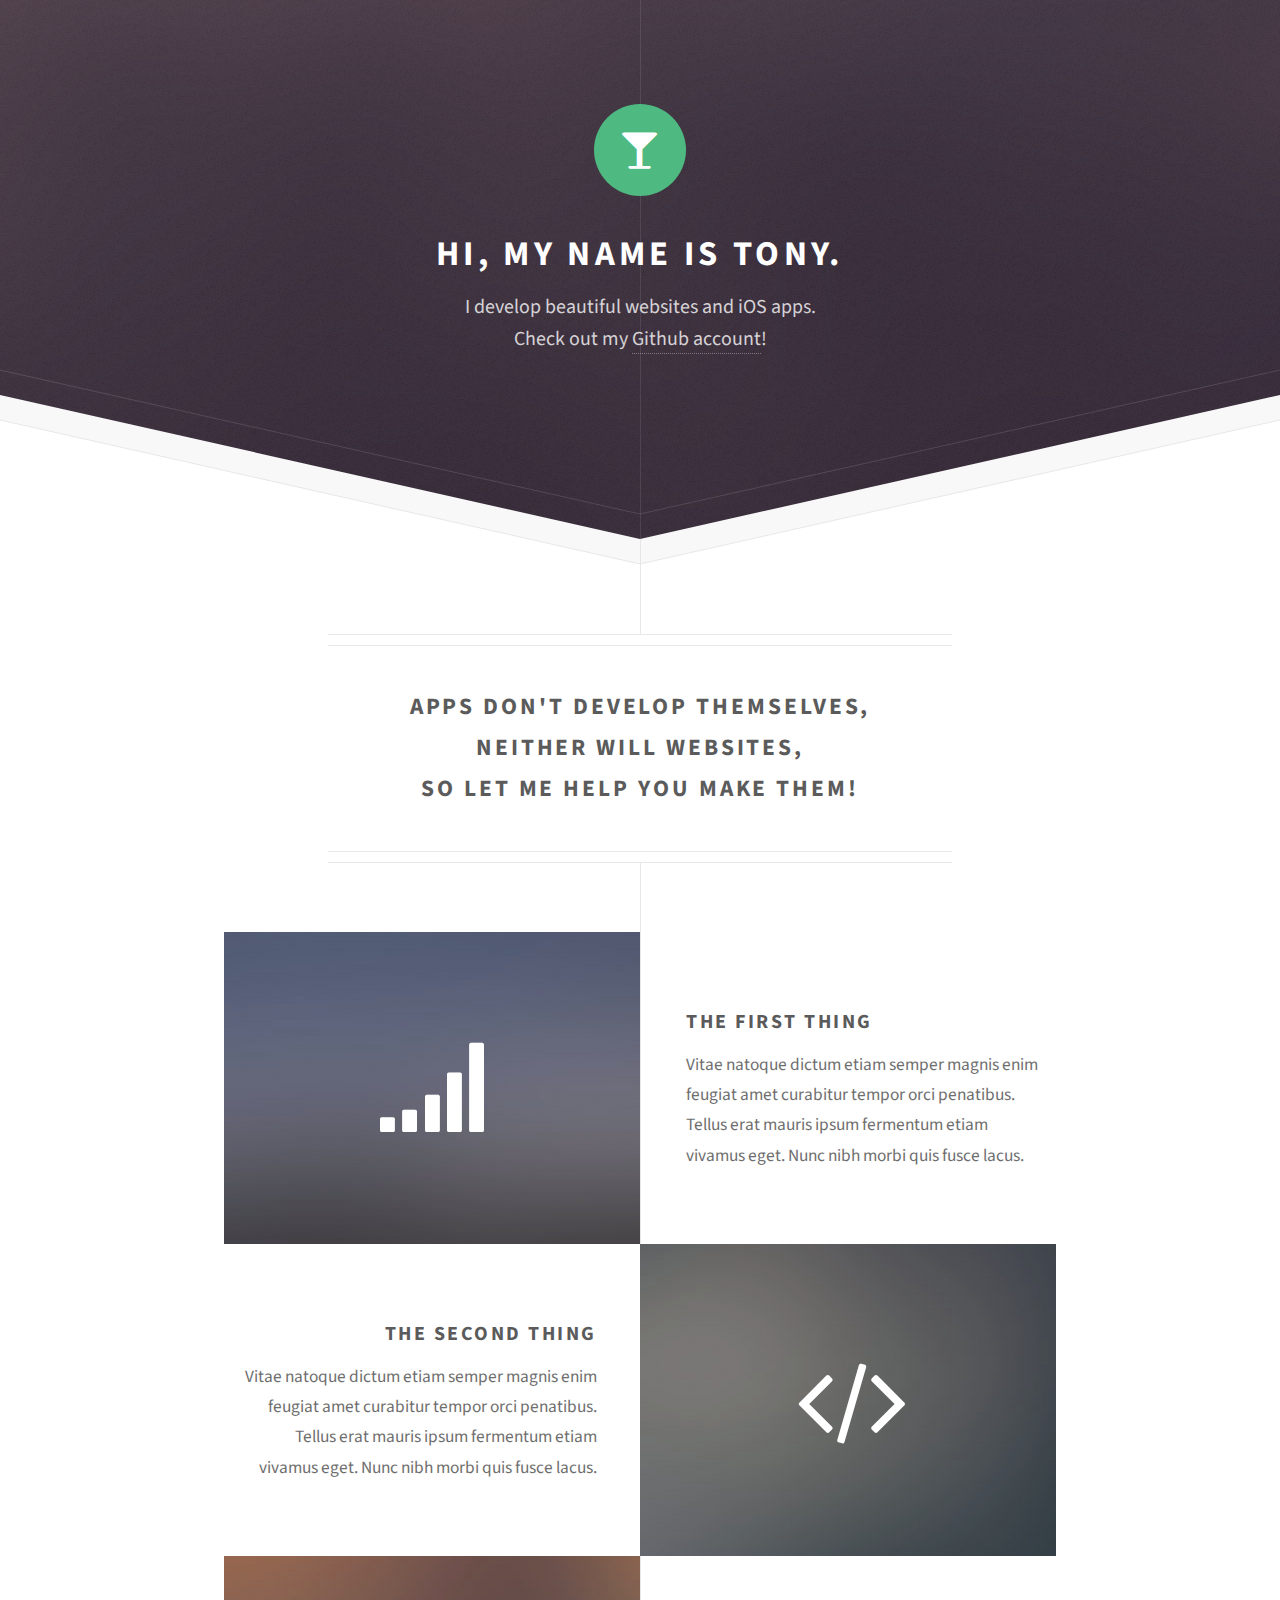
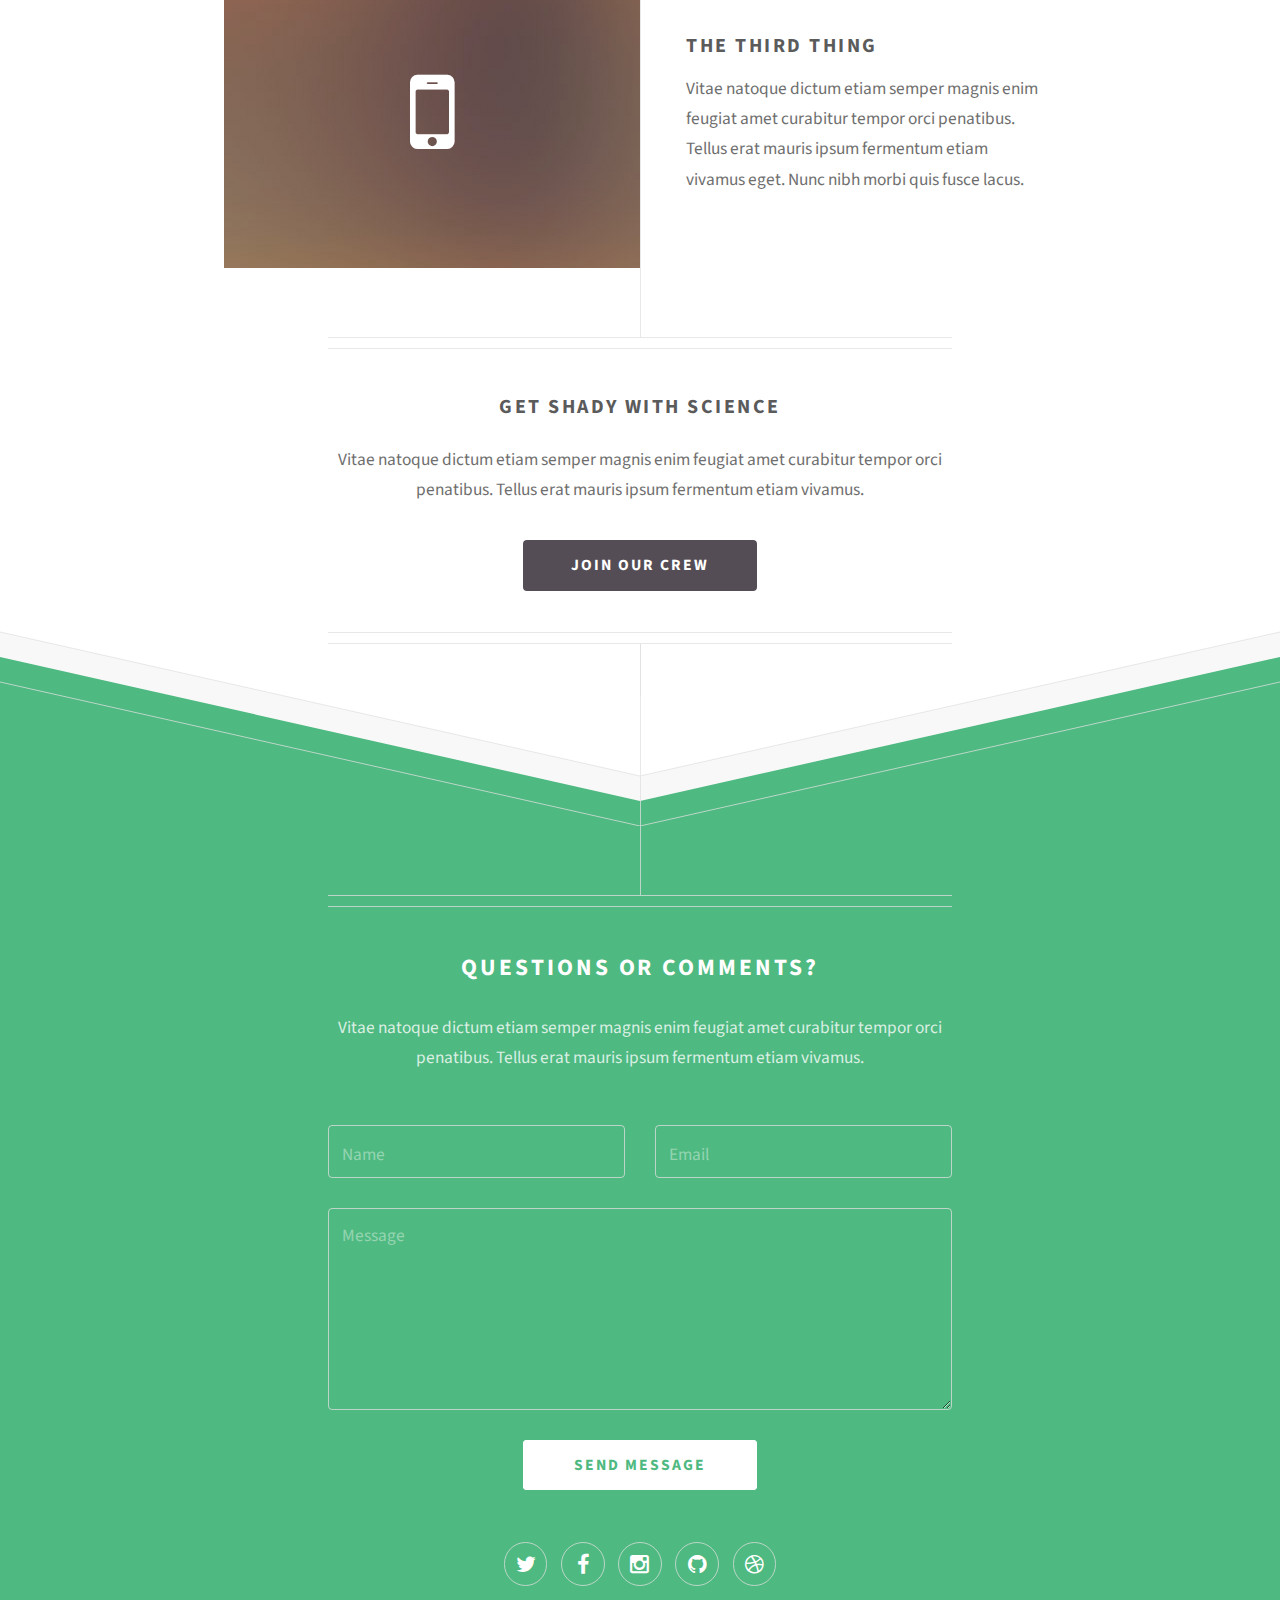
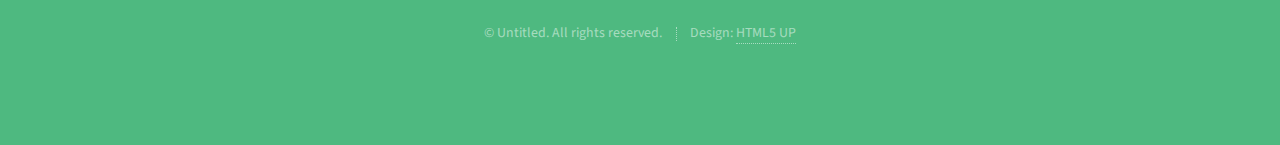
==== commit 1b90f119: "changes to the new templates" ====
--- a/template/html5up-directive/index.html
+++ b/template/html5up-directive/index.html
@@ -17,22 +17,22 @@
 
 		<!-- Header -->
 			<div id="header">
-				<span class="logo icon fa-paper-plane-o"></span>
-				<h1>Hi. My name is Tony.</h1>
-				<p>A responsive HTML5 + CSS3 site template designed by <a href="http://html5up.net">HTML5 UP</a>
+				<span class="logo icon fa-glass"></span>
+				<h1>Hi, My name is Tony.</h1>
+				<p>I develop beautiful websites and iOS apps.
 				<br />
-				and released for free under the <a href="http://html5up.net/license">Creative Commons license</a>.</p>
+				Check out my <a href="http://github.com/tonymuu">Github account</a>!</p>
 			</div>
 
 		<!-- Main -->
 			<div id="main">
 
 				<header class="major container 75%">
-					<h2>We conduct experiments that
+					<h2>Apps don't develop themselves,
 					<br />
-					may or may not seriously
+					neither will websites,
 					<br />
-					break the universe</h2>
+					so let me help you make them!</h2>
 					<!--
 					<p>Tellus erat mauris ipsum fermentum<br />
 					etiam vivamus nunc nibh morbi.</p>
